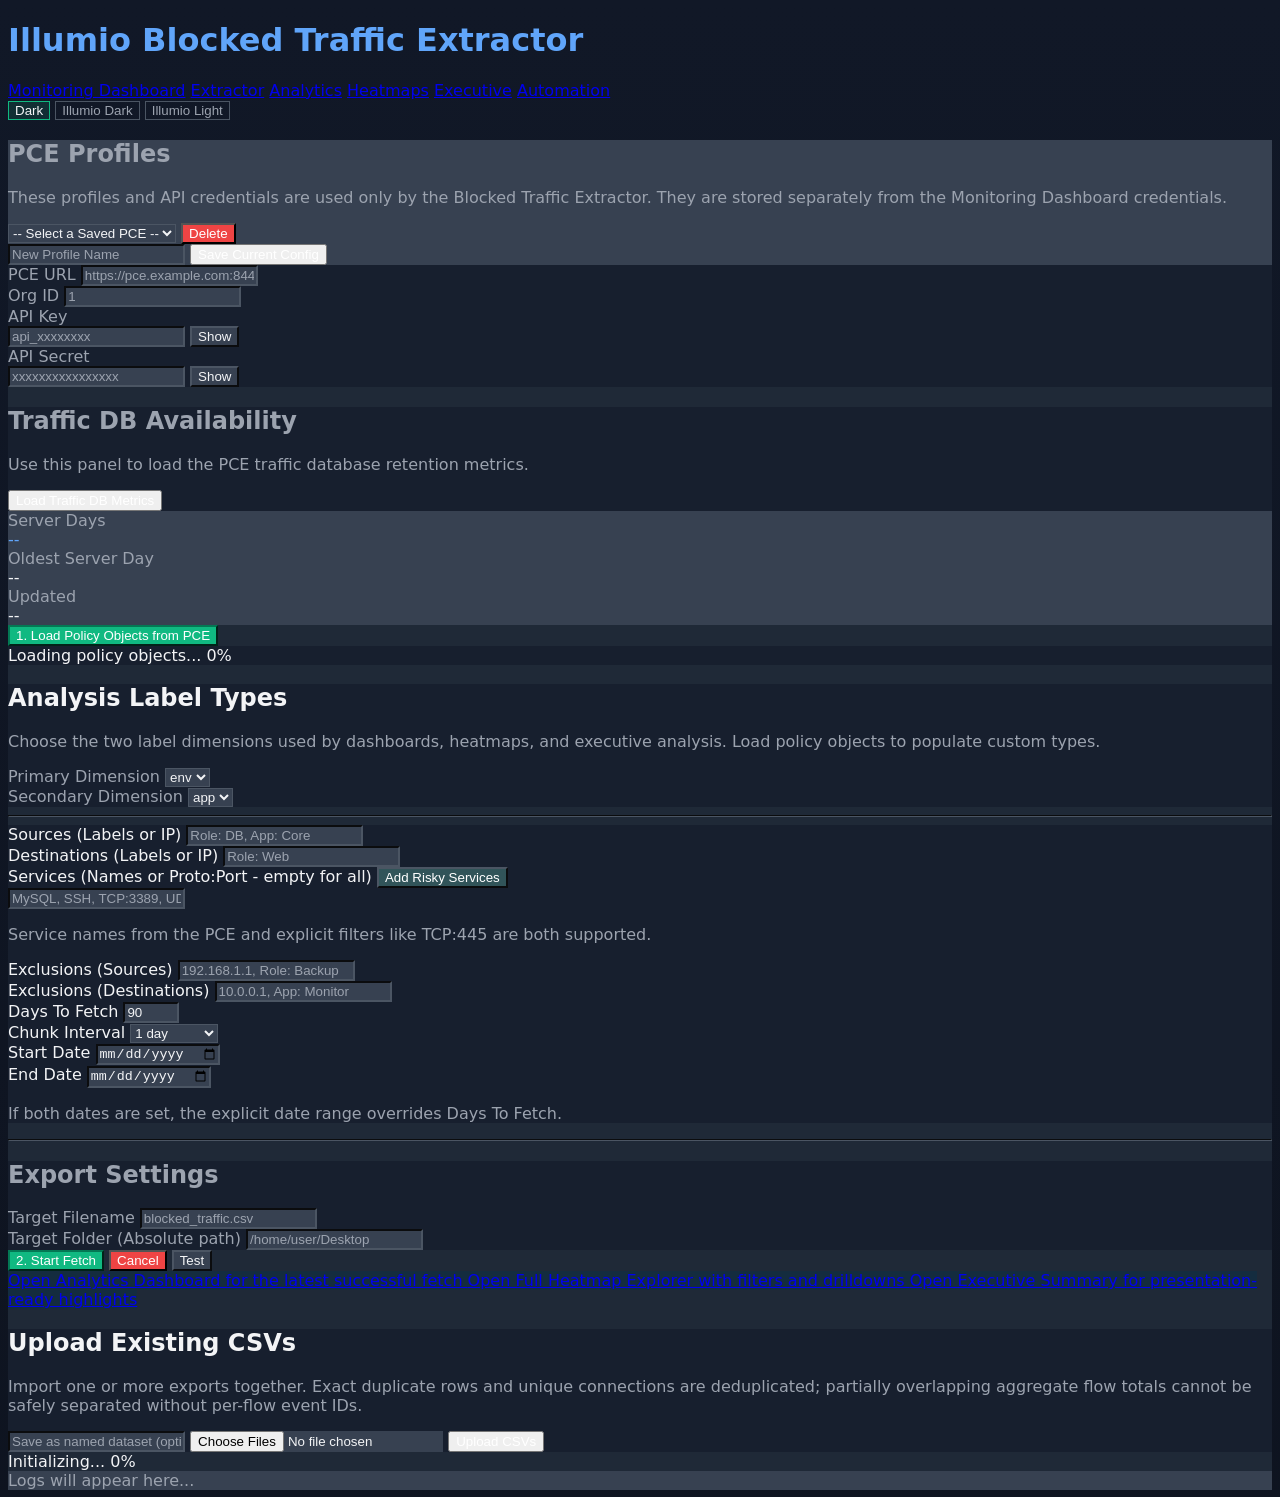
==== internal/extractor/frontend/index.html @ a5715b6e "Integrate blocked traffic extractor preview" ====
<!DOCTYPE html>
<html lang="en">
<head>
    <meta charset="UTF-8">
    <meta name="viewport" content="width=device-width, initial-scale=1.0">
    <title>Illumio Blocked Traffic Extractor</title>
    <link rel="stylesheet" href="/blocked-traffic/assets/tailwind.css">
    <style>
        :root {
            --bg: #111827;
            --shell: #1f2937;
            --panel: #374151;
            --panel-soft: rgba(17, 24, 39, 0.55);
            --field: #374151;
            --field-border: #4b5563;
            --border: #4b5563;
            --text: #f3f4f6;
            --muted: #9ca3af;
            --title: #60a5fa;
            --accent: #10b981;
            --accent-strong: #059669;
            --secondary: #4f46e5;
            --warn: #f59e0b;
            --danger: #ef4444;
            --link-bg: rgba(8, 47, 73, 0.45);
            --link-border: rgba(14, 116, 144, 0.75);
        }
        body[data-theme="illumio"] {
            --bg: #1a2c32;
            --shell: #24393f;
            --panel: #313638;
            --panel-soft: rgba(36, 57, 63, 0.78);
            --field: #313638;
            --field-border: #f97607;
            --border: #356069;
            --text: #ffffff;
            --muted: #d6d7d7;
            --title: #ff5500;
            --accent: #ff5500;
            --accent-strong: #ff5500;
            --secondary: #94cee5;
            --warn: #ffa22f;
            --danger: #88132e;
            --link-bg: rgba(45, 69, 76, 0.82);
            --link-border: #f97607;
        }
        body[data-theme="illumio-light"] {
            --bg: #f7f4ee;
            --shell: rgba(255, 255, 255, 0.98);
            --panel: rgba(255, 255, 255, 0.98);
            --panel-soft: rgba(242, 237, 226, 0.88);
            --field: #ffffff;
            --field-border: #f97607;
            --border: #d1bea0;
            --text: #313638;
            --muted: #6f7274;
            --title: #ff5500;
            --accent: #ff5500;
            --accent-strong: #ff5500;
            --secondary: #2d454c;
            --warn: #ffa22f;
            --danger: #88132e;
            --link-bg: rgba(242, 237, 226, 0.96);
            --link-border: #f97607;
        }
        body {
            font-family: Inter, ui-sans-serif, system-ui, sans-serif;
            background: linear-gradient(180deg, var(--bg), color-mix(in srgb, var(--bg) 82%, black));
            color: var(--text);
            transition: background 200ms ease, color 200ms ease;
        }
        #appShell {
            background: var(--shell);
            border-color: var(--border) !important;
            color: var(--text);
        }
        #appShell input, #appShell select {
            background: var(--field) !important;
            border-color: var(--field-border) !important;
            color: var(--text) !important;
        }
        #appShell input::placeholder {
            color: var(--muted);
        }
        #appShell hr {
            border-color: var(--border) !important;
        }
        .theme-button {
            border: 1px solid var(--border);
            background: var(--panel-soft);
            color: var(--muted);
        }
        .theme-button.active {
            background: color-mix(in srgb, var(--accent) 14%, transparent);
            color: var(--text);
            border-color: var(--accent);
        }
        .themed-panel {
            background: var(--panel);
            border-color: var(--border) !important;
        }
        .themed-soft-panel {
            background: var(--panel-soft);
            border-color: var(--border) !important;
        }
        .themed-link {
            background: var(--link-bg) !important;
            border-color: var(--link-border) !important;
        }
        .themed-title {
            color: var(--title) !important;
        }
        .themed-muted {
            color: var(--muted) !important;
        }
        .risky-button {
            border-color: var(--field-border) !important;
            background: color-mix(in srgb, var(--accent) 16%, var(--panel)) !important;
            color: #ffffff !important;
        }
        body[data-theme="illumio-light"] .risky-button {
            background: #ff5500 !important;
            color: #ffffff !important;
            border-color: #f97607 !important;
        }
        #appShell button[class*="bg-blue-"],
        #appShell button[class*="bg-red-"],
        #appShell button[class*="bg-green-"],
        #appShell button[class*="bg-indigo-"],
        #appShell button[class*="bg-amber-950"],
        #appShell button[class*="bg-emerald-600"],
        #appShell button[class*="bg-emerald-500"] {
            color: #ffffff !important;
        }
        #appShell [class*="bg-gray-700"], #appShell [class*="bg-gray-800"], #appShell [class*="bg-gray-900"], #appShell [class*="bg-black"] {
            background: var(--panel) !important;
        }
        #appShell [class*="border-gray-600"], #appShell [class*="border-gray-700"] {
            border-color: var(--border) !important;
        }
        #appShell [class*="text-gray-300"], #appShell [class*="text-gray-400"], #appShell [class*="text-gray-500"] {
            color: var(--muted) !important;
        }
        #appShell #startBtn { background: var(--accent) !important; border-color: color-mix(in srgb, var(--accent-strong) 80%, black) !important; }
        #appShell #discoverBtn { background: var(--accent) !important; border-color: color-mix(in srgb, var(--accent-strong) 80%, black) !important; }
        #appShell #testBtn, #appShell button[class*="bg-gray-600"] { background: var(--panel) !important; color: var(--text) !important; border-color: var(--border) !important; }
        #appShell #cancelBtn, #appShell button[class*="bg-red-600"] { background: var(--danger) !important; }
        body[data-theme="illumio-light"] #appShell [class*="text-blue-300"],
        body[data-theme="illumio-light"] #appShell [class*="text-green-300"],
        body[data-theme="illumio-light"] #appShell [class*="text-red-400"],
        body[data-theme="illumio-light"] #appShell [class*="text-amber-300"] {
            color: var(--secondary) !important;
        }
        body[data-theme="illumio-light"] #appShell [class*="text-gray-300"],
        body[data-theme="illumio-light"] #appShell [class*="text-gray-400"],
        body[data-theme="illumio-light"] #appShell [class*="text-gray-500"] {
            color: var(--muted) !important;
        }
        .autocomplete-items {
            position: absolute;
            border: 1px solid var(--field-border);
            border-bottom: none;
            border-top: none;
            z-index: 99;
            top: 100%;
            left: 0;
            right: 0;
            max-height: 200px;
            overflow-y: auto;
        }
        .autocomplete-items div {
            padding: 8px;
            cursor: pointer;
            background-color: var(--field);
            border-bottom: 1px solid var(--field-border);
            color: var(--text);
        }
        .autocomplete-items div:hover { background-color: color-mix(in srgb, var(--field) 78%, white); }
        .autocomplete-active { background-color: color-mix(in srgb, var(--secondary) 72%, white) !important; }
    </style>
    <link rel="stylesheet" href="/blocked-traffic/assets/app-shell.css">
</head>
<body data-theme="default" class="min-h-screen px-4 py-5 md:px-6 md:py-8 xl:px-8">
    <script src="/blocked-traffic/assets/theme-init.js"></script>
    <div class="mx-auto w-full max-w-[118rem]">
        <header class="app-header mb-8 flex flex-col gap-4 2xl:flex-row 2xl:justify-between">
            <h1 class="themed-title text-3xl font-bold text-center uppercase tracking-widest">Illumio Blocked Traffic Extractor</h1>
            <div class="app-header-actions">
                <nav class="app-nav" aria-label="Primary navigation">
                    <a href="/" class="app-nav-link">Monitoring Dashboard</a>
                    <a href="/blocked-traffic/" class="app-nav-link" aria-current="page">Extractor</a>
                    <a href="/blocked-traffic/summary" class="app-nav-link">Analytics</a>
                    <a href="/blocked-traffic/heatmaps" class="app-nav-link">Heatmaps</a>
                    <a href="/blocked-traffic/executive-summary" class="app-nav-link">Executive</a>
                    <a href="/blocked-traffic/automation" class="app-nav-link">Automation</a>
                </nav>
                <div class="theme-switcher" role="group" aria-label="Color theme">
                    <button id="defaultThemeBtn" data-theme-option="default" aria-pressed="false" type="button" class="theme-button">Dark</button>
                    <button id="illumioThemeBtn" data-theme-option="illumio" aria-pressed="false" type="button" class="theme-button">Illumio Dark</button>
                    <button id="illumioLightThemeBtn" data-theme-option="illumio-light" aria-pressed="false" type="button" class="theme-button">Illumio Light</button>
                </div>
            </div>
        </header>

        <div id="appShell" class="w-full p-6 md:p-8 rounded-xl shadow-2xl border">

        <!-- PCE Profiles -->
        <div class="mb-8 p-4 rounded-lg border themed-panel" data-auto-collapsible="pce-profiles" data-collapse-title="PCE Profiles">
            <h2 class="text-sm font-bold themed-muted uppercase tracking-wider mb-4">PCE Profiles</h2>
            <p class="themed-muted mb-4 text-sm">These profiles and API credentials are used only by the Blocked Traffic Extractor. They are stored separately from the Monitoring Dashboard credentials.</p>
            <div class="flex space-x-4 mb-4">
                <select id="profileSelect" class="flex-1 bg-gray-800 border border-gray-600 rounded p-2 outline-none">
                    <option value="">-- Select a Saved PCE --</option>
                </select>
                <button id="deleteProfileBtn" class="bg-red-600 hover:bg-red-700 px-4 py-2 rounded font-bold text-xs uppercase transition">Delete</button>
            </div>
            <div class="flex space-x-4">
                <input id="profile_name" type="text" placeholder="New Profile Name" class="flex-1 bg-gray-800 border border-gray-600 rounded p-2 outline-none text-sm">
                <button id="saveProfileBtn" class="bg-blue-600 hover:bg-blue-700 px-6 py-2 rounded font-bold text-xs uppercase transition">Save Current Config</button>
            </div>
        </div>

        <!-- PCE Config -->
        <div class="mb-6 rounded-lg border themed-soft-panel p-4" data-auto-collapsible="pce-connection" data-collapse-title="PCE Connection">
        <div class="grid grid-cols-2 gap-6">
            <div class="col-span-1">
                <label class="block text-xs font-bold text-gray-400 mb-1 italic uppercase">PCE URL</label>
                <input id="pce_url" type="text" placeholder="https://pce.example.com:8443" autocomplete="off" spellcheck="false" class="w-full bg-gray-700 border border-gray-600 rounded p-2 outline-none">
            </div>
            <div class="col-span-1">
                <label class="block text-xs font-bold text-gray-400 mb-1 italic uppercase">Org ID</label>
                <input id="org_id" type="text" placeholder="1" autocomplete="off" class="w-full bg-gray-700 border border-gray-600 rounded p-2 outline-none">
            </div>
            <div class="col-span-1">
                <label class="block text-xs font-bold text-gray-400 mb-1 italic uppercase">API Key</label>
                <div class="flex gap-2">
                    <input id="api_key" type="password" placeholder="api_xxxxxxxx" autocomplete="new-password" autocapitalize="none" spellcheck="false" data-lpignore="true" class="flex-1 bg-gray-700 border border-gray-600 rounded p-2 outline-none">
                    <button id="toggleApiKeyBtn" type="button" class="bg-gray-600 hover:bg-gray-500 border border-gray-500 rounded px-3 text-xs font-bold uppercase">Show</button>
                </div>
            </div>
            <div class="col-span-1">
                <label class="block text-xs font-bold text-gray-400 mb-1 italic uppercase">API Secret</label>
                <div class="flex gap-2">
                    <input id="api_secret" type="password" placeholder="xxxxxxxxxxxxxxxx" autocomplete="new-password" autocapitalize="none" spellcheck="false" data-lpignore="true" class="flex-1 bg-gray-700 border border-gray-600 rounded p-2 outline-none">
                    <button id="toggleApiSecretBtn" type="button" class="bg-gray-600 hover:bg-gray-500 border border-gray-500 rounded px-3 text-xs font-bold uppercase">Show</button>
                </div>
            </div>
        </div>
        </div>

        <div class="mb-6 rounded-lg border themed-soft-panel p-4" data-auto-collapsible="traffic-db" data-collapse-title="Traffic DB Availability">
            <div class="flex flex-col gap-4 xl:flex-row xl:items-start xl:justify-between">
                <div>
                    <h2 class="text-sm font-bold themed-muted uppercase tracking-wider">Traffic DB Availability</h2>
                    <p id="trafficDbStatus" class="mt-2 text-sm themed-muted">Use this panel to load the PCE traffic database retention metrics.</p>
                    <button id="trafficDbMetricsBtn" type="button" class="mt-3 rounded-lg bg-indigo-600 px-4 py-2 text-sm font-semibold uppercase tracking-wide text-white transition hover:bg-indigo-500">
                        Load Traffic DB Metrics
                    </button>
                </div>
                <div class="grid gap-3 sm:grid-cols-2 xl:min-w-[32rem]">
                    <div class="rounded-lg border themed-panel p-3">
                        <div class="text-xs font-bold uppercase themed-muted">Server Days</div>
                        <div id="trafficDbServerDays" class="mt-2 text-2xl font-bold themed-title">--</div>
                    </div>
                    <div class="rounded-lg border themed-panel p-3">
                        <div class="text-xs font-bold uppercase themed-muted">Oldest Server Day</div>
                        <div id="trafficDbOldestDay" class="mt-2 text-lg font-bold">--</div>
                    </div>
                    <div class="rounded-lg border themed-panel p-3">
                        <div class="text-xs font-bold uppercase themed-muted">Updated</div>
                        <div id="trafficDbUpdatedAt" class="mt-2 text-sm font-semibold">--</div>
                    </div>
                </div>
            </div>
        </div>

        <!-- NEW LOCATION FOR DISCOVERY BUTTON -->
        <div class="mb-8 flex flex-col gap-3 xl:flex-row xl:items-center">
            <button id="discoverBtn" class="w-full xl:flex-[0_0_24rem] bg-indigo-600 hover:bg-indigo-700 py-3 rounded font-bold text-sm uppercase transition shadow-lg border-b-4 border-indigo-900 active:border-b-0">
                1. Load Policy Objects from PCE
            </button>
            <div id="discoveryProgressWrap" class="hidden w-full rounded-lg border themed-soft-panel px-4 py-3 xl:flex-1">
                <div class="flex items-center justify-between gap-4">
                    <span id="discoveryStatusLabel" class="text-sm font-semibold text-indigo-300 italic">Loading policy objects...</span>
                    <span id="discoveryPercentLabel" class="text-sm font-bold text-indigo-400">0%</span>
                </div>
                <div class="mt-3 w-full themed-panel rounded-full h-3 overflow-hidden">
                    <div id="discoveryProgressBar" class="bg-indigo-500 h-full transition-all duration-300" style="width: 0%"></div>
                </div>
            </div>
        </div>

        <div class="mb-8 rounded-lg border themed-soft-panel p-4" data-auto-collapsible="analysis-labels" data-collapse-title="Analysis Label Types">
            <div class="mb-4">
                <h2 class="text-sm font-bold uppercase tracking-wider">Analysis Label Types</h2>
                <p class="mt-1 text-xs themed-muted">Choose the two label dimensions used by dashboards, heatmaps, and executive analysis. Load policy objects to populate custom types.</p>
            </div>
            <div class="grid gap-4 md:grid-cols-2">
                <div>
                    <label for="analysis_primary_label" class="mb-1 block text-xs font-bold uppercase themed-muted">Primary Dimension</label>
                    <select id="analysis_primary_label" class="w-full rounded border border-gray-600 bg-gray-700 p-2 outline-none">
                        <option value="env">env</option>
                        <option value="app">app</option>
                    </select>
                </div>
                <div>
                    <label for="analysis_secondary_label" class="mb-1 block text-xs font-bold uppercase themed-muted">Secondary Dimension</label>
                    <select id="analysis_secondary_label" class="w-full rounded border border-gray-600 bg-gray-700 p-2 outline-none">
                        <option value="app">app</option>
                        <option value="env">env</option>
                    </select>
                </div>
            </div>
        </div>

        <hr class="border-gray-700 my-8">

        <!-- Query Filters -->
        <div class="mb-8 rounded-lg border themed-soft-panel p-4" data-auto-collapsible="query-filters" data-collapse-title="Query Filters and Date Range">
        <div class="grid grid-cols-2 gap-6 mb-8">
            <div class="col-span-2 relative">
                <label class="block text-sm font-semibold mb-2 text-blue-300 uppercase tracking-tighter">Sources (Labels or IP)</label>
                <input id="src_labels" type="text" placeholder="Role: DB, App: Core" class="w-full bg-gray-700 border border-gray-600 rounded p-2 focus:ring-2 focus:ring-blue-500 outline-none autocomplete">
            </div>
            <div class="col-span-2 relative">
                <label class="block text-sm font-semibold mb-2 text-blue-300 uppercase tracking-tighter">Destinations (Labels or IP)</label>
                <input id="dst_labels" type="text" placeholder="Role: Web" class="w-full bg-gray-700 border border-gray-600 rounded p-2 focus:ring-2 focus:ring-blue-500 outline-none autocomplete">
            </div>
            <div class="col-span-2 relative">
                <div class="mb-2 flex items-center justify-between gap-3">
                    <label class="block text-sm font-semibold text-green-300 uppercase tracking-tighter">Services (Names or Proto:Port - empty for all)</label>
                    <button id="riskyServicesBtn" type="button" class="risky-button shrink-0 rounded border px-3 py-1 text-xs font-bold uppercase tracking-wide">
                        Add Risky Services
                    </button>
                </div>
                <input id="services" type="text" placeholder="MySQL, SSH, TCP:3389, UDP:5355" class="w-full bg-gray-700 border border-gray-600 rounded p-2 focus:ring-2 focus:ring-green-500 outline-none autocomplete-services">
                <p class="mt-2 text-xs text-gray-400">Service names from the PCE and explicit filters like <span class="font-semibold text-gray-300">TCP:445</span> are both supported.</p>
            </div>
            <div class="col-span-1 relative">
                <label class="block text-sm font-semibold mb-2 text-red-400 uppercase tracking-tighter">Exclusions (Sources)</label>
                <input id="exclude_src" type="text" placeholder="192.168.1.1, Role: Backup" class="w-full bg-gray-700 border border-gray-600 rounded p-2 focus:ring-2 focus:ring-red-500 outline-none autocomplete">
            </div>
            <div class="col-span-1 relative">
                <label class="block text-sm font-semibold mb-2 text-red-400 uppercase tracking-tighter">Exclusions (Destinations)</label>
                <input id="exclude_dst" type="text" placeholder="10.0.0.1, App: Monitor" class="w-full bg-gray-700 border border-gray-600 rounded p-2 focus:ring-2 focus:ring-red-500 outline-none autocomplete">
            </div>
            <div class="col-span-1">
                <label class="block text-sm font-semibold mb-2 text-amber-300 uppercase tracking-tighter">Days To Fetch</label>
                <input id="days" type="number" min="1" max="365" value="90" class="w-full bg-gray-700 border border-gray-600 rounded p-2 focus:ring-2 focus:ring-amber-500 outline-none">
            </div>
            <div class="col-span-1">
                <label class="block text-sm font-semibold mb-2 text-amber-300 uppercase tracking-tighter">Chunk Interval</label>
                <select id="chunk_interval" class="w-full bg-gray-700 border border-gray-600 rounded p-2 focus:ring-2 focus:ring-amber-500 outline-none">
                    <option value="24h" selected>1 day</option>
                    <option value="12h">12 hours</option>
                    <option value="6h">6 hours</option>
                    <option value="3h">3 hours</option>
                    <option value="1h">1 hour</option>
                    <option value="30m">30 minutes</option>
                    <option value="10m">10 minutes</option>
                    <option value="5m">5 minutes</option>
                </select>
            </div>
            <div class="col-span-1">
                <label class="block text-sm font-semibold mb-2 text-amber-300 uppercase tracking-tighter">Start Date</label>
                <input id="start_date" type="date" class="w-full bg-gray-700 border border-gray-600 rounded p-2 focus:ring-2 focus:ring-amber-500 outline-none">
            </div>
            <div class="col-span-1">
                <label class="block text-sm font-semibold mb-2 text-amber-300 uppercase tracking-tighter">End Date</label>
                <input id="end_date" type="date" class="w-full bg-gray-700 border border-gray-600 rounded p-2 focus:ring-2 focus:ring-amber-500 outline-none">
                <p class="mt-2 text-xs text-gray-400">If both dates are set, the explicit date range overrides <span class="font-semibold text-gray-300">Days To Fetch</span>.</p>
            </div>
        </div>
        </div>

        <hr class="border-gray-700 my-8">

        <!-- File Settings -->
        <div class="themed-soft-panel p-4 rounded-lg mb-8 border" data-auto-collapsible="export-settings" data-collapse-title="Export Settings">
            <h2 class="text-sm font-bold themed-muted uppercase tracking-wider mb-4 italic text-center">Export Settings</h2>
            <div class="grid grid-cols-2 gap-4">
                <div>
                    <label class="block text-xs themed-muted mb-1 italic">Target Filename</label>
                    <input id="file_name" type="text" placeholder="blocked_traffic.csv" class="w-full bg-gray-800 border border-gray-700 rounded p-2 outline-none text-sm">
                </div>
                <div>
                    <label class="block text-xs themed-muted mb-1 italic">Target Folder (Absolute path)</label>
                    <input id="save_path" type="text" placeholder="/home/user/Desktop" class="w-full bg-gray-800 border border-gray-700 rounded p-2 outline-none text-sm">
                </div>
            </div>
        </div>

        <div class="flex space-x-4 mb-8">
            <button id="startBtn" class="flex-1 bg-green-600 hover:bg-green-700 font-bold py-3 px-6 rounded-lg transition duration-200 uppercase tracking-widest shadow-lg border-b-4 border-green-900 active:border-b-0">2. Start Fetch</button>
            <button id="cancelBtn" class="hidden bg-red-600 hover:bg-red-700 font-bold py-3 px-6 rounded-lg transition duration-200 uppercase tracking-widest text-white shadow-xl">Cancel</button>
            <button id="testBtn" class="bg-gray-600 hover:bg-gray-700 font-bold py-3 px-6 rounded-lg transition duration-200 uppercase tracking-widest px-8">Test</button>
        </div>

        <div class="mb-8 hidden grid gap-3 md:grid-cols-3" id="summaryLinkWrap">
            <a href="/blocked-traffic/summary" id="summaryLink" class="themed-link block rounded-lg border px-5 py-4 text-sm font-semibold">
                Open Analytics Dashboard for the latest successful fetch
            </a>
            <a href="/blocked-traffic/heatmaps" id="heatmapLink" class="themed-link block rounded-lg border px-5 py-4 text-sm font-semibold">
                Open Full Heatmap Explorer with filters and drilldowns
            </a>
            <a href="/blocked-traffic/executive-summary" id="executiveSummaryLink" class="themed-link block rounded-lg border px-5 py-4 text-sm font-semibold">
                Open Executive Summary for presentation-ready highlights
            </a>
        </div>

        <div class="mb-8 rounded-lg border themed-soft-panel p-4" data-auto-collapsible="csv-import" data-collapse-title="Upload Existing CSVs">
            <div class="flex flex-col gap-3 md:flex-row md:items-center md:justify-between">
                <div>
                    <h2 class="text-sm font-bold uppercase tracking-wider">Upload Existing CSVs</h2>
                    <p class="mt-1 text-xs themed-muted">Import one or more exports together. Exact duplicate rows and unique connections are deduplicated; partially overlapping aggregate flow totals cannot be safely separated without per-flow event IDs.</p>
                </div>
                <div class="flex flex-col gap-3 md:flex-row md:items-center">
                    <input id="mainCsvDatasetName" type="text" maxlength="120" placeholder="Save as named dataset (optional)" class="rounded-lg border px-3 py-2 text-sm">
                    <input id="mainCsvFile" type="file" accept=".csv,text/csv" multiple class="text-sm themed-muted file:mr-4 file:rounded-lg file:border-0 file:px-4 file:py-2 file:text-sm file:font-semibold">
                    <button id="uploadCSVBtn" type="button" class="rounded-lg bg-emerald-600 px-4 py-2 text-sm font-semibold hover:bg-emerald-500">
                        Upload CSVs
                    </button>
                </div>
            </div>
        </div>

        <!-- Progress -->
        <div id="progressArea" class="hidden">
            <div class="flex justify-between items-center mb-2">
                <span id="statusLabel" class="text-sm font-semibold text-blue-300 italic">Initializing...</span>
                <span id="percentLabel" class="text-sm font-bold text-blue-400">0%</span>
            </div>
            <div class="w-full themed-panel rounded-full h-4 mb-8 overflow-hidden">
                <div id="progressBar" class="bg-blue-500 h-full transition-all duration-300" style="width: 0%"></div>
            </div>
        </div>

        <div class="rounded-lg p-4 h-64 overflow-y-auto text-xs font-mono border themed-panel" id="logBox" data-auto-collapsible="activity-log" data-collapse-title="Extraction Activity Log">
            <div class="themed-muted italic">Logs will appear here...</div>
        </div>
        </div>
    </div>

    <script src="/blocked-traffic/assets/app-version.js"></script>
    <script src="/blocked-traffic/assets/collapsible.js"></script>
    <script>
        let profiles = {};
        let pollingInterval = null;
        let discoveryLogInterval = null;
        const riskyServiceEntries = [
            'TCP:80',
            'UDP:5355',
            'TCP:2049',
            'UDP:2049',
            'TCP:3389',
            'UDP:3389',
            'TCP:135',
            'TCP:445',
            'UDP:445',
            'TCP:22',
            'UDP:22',
            'TCP:5985',
            'TCP:5986',
            'TCP:20',
            'TCP:21',
            'TCP:4444',
            'UDP:4444',
            'UDP:5353',
            'UDP:137',
            'UDP:138',
            'TCP:137',
            'TCP:139',
            'TCP:110',
            'TCP:1723',
            'UDP:1723',
            'UDP:1900',
            'TCP:111',
            'UDP:111',
            'TCP:5938',
            'UDP:5938',
            'TCP:23',
            'UDP:23',
            'TCP:5900',
            'UDP:5900',
            'TCP:3702',
            'UDP:3702'
        ];
        let pceLabels = [];
		let pceLabelTypes = [];
        let pceServices = [];
        let pceIPLists = [];
        let pceLabelGroups = [];
        let pceUserGroups = [];
        let pceVServices = [];
        let pceVServers = [];

        function clearDiscoveryData() {
            pceLabels = [];
			pceLabelTypes = [];
            pceServices = [];
            pceIPLists = [];
            pceLabelGroups = [];
            pceUserGroups = [];
            pceVServices = [];
            pceVServers = [];
            setupAutocomplete();
			populateAnalysisLabelTypes();
        }

        function applyTheme(theme) {
            document.body.dataset.theme = theme;
            localStorage.setItem('ittTheme', theme);
            document.getElementById('defaultThemeBtn').classList.toggle('active', theme === 'default');
            document.getElementById('illumioThemeBtn').classList.toggle('active', theme === 'illumio');
            document.getElementById('illumioLightThemeBtn').classList.toggle('active', theme === 'illumio-light');
			document.querySelectorAll('[data-theme-option]').forEach((button) => {
				button.setAttribute('aria-pressed', String(button.dataset.themeOption === theme));
			});
        }

        function loadSavedTheme() {
            applyTheme(localStorage.getItem('ittTheme') || 'default');
        }

        window.onload = () => {
            loadSavedTheme();
            document.getElementById('defaultThemeBtn').addEventListener('click', () => applyTheme('default'));
            document.getElementById('illumioThemeBtn').addEventListener('click', () => applyTheme('illumio'));
            document.getElementById('illumioLightThemeBtn').addEventListener('click', () => applyTheme('illumio-light'));
            document.getElementById('profileSelect').addEventListener('change', loadSelectedProfile);
            document.getElementById('deleteProfileBtn').addEventListener('click', deleteProfile);
            document.getElementById('saveProfileBtn').addEventListener('click', saveProfile);
            document.getElementById('toggleApiKeyBtn').addEventListener('click', (event) => toggleSecretField('api_key', event.currentTarget));
            document.getElementById('toggleApiSecretBtn').addEventListener('click', (event) => toggleSecretField('api_secret', event.currentTarget));
            document.getElementById('trafficDbMetricsBtn').addEventListener('click', loadTrafficDbMetrics);
            document.getElementById('discoverBtn').addEventListener('click', loadDiscovery);
            document.getElementById('riskyServicesBtn').addEventListener('click', appendRiskyServices);
            document.getElementById('startBtn').addEventListener('click', startFetch);
            document.getElementById('cancelBtn').addEventListener('click', cancelFetch);
            document.getElementById('testBtn').addEventListener('click', testConnection);
            document.getElementById('uploadCSVBtn').addEventListener('click', uploadCSVAndOpenSummary);
            fetchProfiles();
        };

        async function fetchProfiles() {
            const res = await fetch('/blocked-traffic/api/profiles/get');
            profiles = await res.json();
            const select = document.getElementById('profileSelect');
            select.innerHTML = '<option value="">-- Select a Saved PCE --</option>';
            Object.keys(profiles).forEach(name => {
                const opt = document.createElement('option');
                opt.value = name; opt.innerText = name;
                select.appendChild(opt);
            });
        }

        async function loadDiscovery() {
            const btn = document.getElementById('discoverBtn');
            btn.innerText = "Loading Policy Objects...";
            btn.disabled = true;
            document.getElementById('discoveryProgressWrap').classList.remove('hidden');
            updateDiscoveryProgress({ discoveryDone: 0, discoveryTotal: 7, discoveryActive: true });
            log('Fetching all Policy Objects from PCE...');
            startDiscoveryLogPolling();
            try {
                const res = await fetch('/blocked-traffic/api/discovery', { method: 'POST', headers: {'Content-Type': 'application/json'}, body: JSON.stringify(getConfig()) });
                const data = await res.json();
                await flushBackendLogs();
                if (data.success) {
                    pceLabels = data.labels || [];
					pceLabelTypes = data.labelTypes || [];
                    pceServices = data.services || [];
                    pceIPLists = data.ipLists || [];
                    pceLabelGroups = data.labelGroups || [];
                    pceUserGroups = data.userGroups || [];
                    pceVServices = data.virtualServices || [];
                    pceVServers = data.virtualServers || [];
                    log(`Discovery complete! Loaded ${pceLabels.length} Labels, ${pceLabelGroups.length} Label Groups, ${pceIPLists.length} IP Lists, ${pceUserGroups.length} User Groups, ${pceVServices.length} Virtual Services, and ${pceVServers.length} Virtual Servers.`);
                    setupAutocomplete();
					populateAnalysisLabelTypes();
                    updateDiscoveryProgress({ discoveryDone: 7, discoveryTotal: 7, discoveryActive: false });
                } else {
                    clearDiscoveryData();
                    updateDiscoveryProgress({ discoveryDone: 0, discoveryTotal: 7, discoveryActive: false, discoveryError: data.error });
                    log(`Discovery failed: ${data.error}`);
                }
            } catch (e) {
                await flushBackendLogs();
                clearDiscoveryData();
                updateDiscoveryProgress({ discoveryDone: 0, discoveryTotal: 7, discoveryActive: false, discoveryError: e.message });
                log(`Error: ${e.message}`);
            }
            stopDiscoveryLogPolling();
            btn.innerText = "1. Load Policy Objects from PCE";
            btn.disabled = false;
        }

        async function flushBackendLogs() {
            try {
                const res = await fetch('/blocked-traffic/api/status');
                const data = await res.json();
                if (data.newLogs) data.newLogs.forEach(msg => log(msg));
                updateDiscoveryProgress(data);
            } catch (_) {
                // Best-effort log flush only.
            }
        }

        function updateDiscoveryProgress(data) {
            const wrap = document.getElementById('discoveryProgressWrap');
            const total = data.discoveryTotal || 0;
            const done = data.discoveryDone || 0;
            const active = Boolean(data.discoveryActive);
            const error = data.discoveryError || '';

            if (!active && total === 0 && !error) {
                wrap.classList.add('hidden');
                return;
            }

            wrap.classList.remove('hidden');
            const percent = total > 0 ? Math.round((done / total) * 100) : 0;
            document.getElementById('discoveryProgressBar').style.width = `${percent}%`;
            document.getElementById('discoveryPercentLabel').innerText = `${percent}%`;

            if (error) {
                document.getElementById('discoveryStatusLabel').innerText = `Discovery failed: ${error}`;
                return;
            }
            if (active) {
                document.getElementById('discoveryStatusLabel').innerText = `Loaded ${done}/${total} policy object collections`;
                return;
            }
            if (total > 0 && done >= total) {
                document.getElementById('discoveryStatusLabel').innerText = 'Policy object discovery complete';
                return;
            }
            document.getElementById('discoveryStatusLabel').innerText = `Loaded ${done}/${total} policy object collections`;
        }

        function startDiscoveryLogPolling() {
            stopDiscoveryLogPolling();
            discoveryLogInterval = setInterval(() => {
                flushBackendLogs();
            }, 1000);
        }

        function stopDiscoveryLogPolling() {
            if (!discoveryLogInterval) return;
            clearInterval(discoveryLogInterval);
            discoveryLogInterval = null;
        }

        function setupAutocomplete() {
            const combined = [
                ...pceLabels,
                ...pceIPLists,
                ...pceLabelGroups,
                ...pceUserGroups,
                ...pceVServices,
                ...pceVServers
            ];
            ['src_labels', 'dst_labels', 'exclude_src', 'exclude_dst'].forEach(id => {
                autocomplete(document.getElementById(id), combined);
            });
            autocomplete(document.getElementById('services'), pceServices);
        }

		function populateAnalysisLabelTypes(preferredPrimary, preferredSecondary) {
			const primarySelect = document.getElementById('analysis_primary_label');
			const secondarySelect = document.getElementById('analysis_secondary_label');
			const requestedPrimary = preferredPrimary || primarySelect.value || 'env';
			const requestedSecondary = preferredSecondary || secondarySelect.value || 'app';
			const discoveredMatch = (value) => pceLabelTypes.find((key) => key.toLowerCase() === value.toLowerCase()) || value;
			const currentPrimary = discoveredMatch(requestedPrimary);
			const currentSecondary = discoveredMatch(requestedSecondary);
			const seenKeys = new Set();
			const keys = [currentPrimary, currentSecondary, ...pceLabelTypes, 'env', 'app'].filter((key) => {
				if (!key || seenKeys.has(key.toLowerCase())) return false;
				seenKeys.add(key.toLowerCase());
				return true;
			});

			[primarySelect, secondarySelect].forEach((select) => {
				select.replaceChildren();
				keys.forEach((key) => {
					const option = document.createElement('option');
					option.value = key;
					option.textContent = key;
					select.appendChild(option);
				});
			});
			primarySelect.value = currentPrimary;
			secondarySelect.value = currentSecondary;
		}

        function autocomplete(inp, arr) {
            let currentFocus;
            inp.addEventListener("input", function(e) {
                let a, b, i, val = this.value;
                closeAllLists();
                if (!val) return false;
                const parts = val.split(",");
                const currentVal = parts[parts.length - 1].trim();
                if (currentVal.length < 1) return false;
                currentFocus = -1;
                a = document.createElement("DIV");
                a.setAttribute("id", this.id + "autocomplete-list");
                a.setAttribute("class", "autocomplete-items shadow-2xl rounded-b-lg");
                this.parentNode.appendChild(a);
                for (i = 0; i < arr.length; i++) {
                    if (arr[i].toUpperCase().includes(currentVal.toUpperCase())) {
                        b = document.createElement("DIV");
                        const matchIndex = arr[i].toUpperCase().indexOf(currentVal.toUpperCase());
                        b.appendChild(document.createTextNode(arr[i].slice(0, matchIndex)));
                        const strong = document.createElement('strong');
                        strong.textContent = arr[i].slice(matchIndex, matchIndex + currentVal.length);
                        b.appendChild(strong);
                        b.appendChild(document.createTextNode(arr[i].slice(matchIndex + currentVal.length)));
                        const hidden = document.createElement('input');
                        hidden.type = 'hidden';
                        hidden.value = arr[i];
                        b.appendChild(hidden);
                        b.addEventListener("click", function(e) {
                            parts[parts.length - 1] = " " + this.getElementsByTagName("input")[0].value;
                            inp.value = parts.join(",").trim() + ", ";
                            closeAllLists();
                            inp.focus();
                        });
                        a.appendChild(b);
                    }
                }
            });
            inp.addEventListener("keydown", function(e) {
                let x = document.getElementById(this.id + "autocomplete-list");
                if (x) x = x.getElementsByTagName("div");
                if (e.keyCode == 40) { currentFocus++; addActive(x); }
                else if (e.keyCode == 38) { currentFocus--; addActive(x); }
                else if (e.keyCode == 13) { e.preventDefault(); if (currentFocus > -1) { if (x) x[currentFocus].click(); } }
            });
            function addActive(x) {
                if (!x) return false; removeActive(x);
                if (currentFocus >= x.length) currentFocus = 0;
                if (currentFocus < 0) currentFocus = (x.length - 1);
                x[currentFocus].classList.add("autocomplete-active");
            }
            function removeActive(x) { for (let i = 0; i < x.length; i++) x[i].classList.remove("autocomplete-active"); }
            function closeAllLists(elmnt) {
                const x = document.getElementsByClassName("autocomplete-items");
                for (let i = 0; i < x.length; i++) { if (elmnt != x[i] && elmnt != inp) x[i].parentNode.removeChild(x[i]); }
            }
            document.addEventListener("click", function (e) { closeAllLists(e.target); });
        }

        function loadSelectedProfile() {
            const name = document.getElementById('profileSelect').value;
            if (!name) return;
            const p = profiles[name];
            resetTrafficDbMetrics();
            document.getElementById('profile_name').value = p.name || '';
            document.getElementById('pce_url').value = p.pce_url || '';
            document.getElementById('org_id').value = p.org_id || '';
            document.getElementById('api_key').value = '';
            document.getElementById('api_secret').value = '';
            document.getElementById('api_key').placeholder = 'Stored securely in selected profile';
            document.getElementById('api_secret').placeholder = 'Stored securely in selected profile';
            document.getElementById('src_labels').value = p.src_labels || '';
            document.getElementById('dst_labels').value = p.dst_labels || '';
            document.getElementById('exclude_src').value = p.exclude_src || '';
            document.getElementById('exclude_dst').value = p.exclude_dst || '';
            document.getElementById('services').value = p.services || '';
            document.getElementById('save_path').value = p.save_path || '';
            document.getElementById('file_name').value = p.file_name || '';
            document.getElementById('days').value = p.days || 90;
            document.getElementById('chunk_interval').value = p.chunk_interval || '24h';
            document.getElementById('start_date').value = p.start_date || '';
            document.getElementById('end_date').value = p.end_date || '';
			populateAnalysisLabelTypes(p.analysis_primary_label || 'env', p.analysis_secondary_label || 'app');
        }

        async function saveProfile() {
            const name = document.getElementById('profile_name').value;
            if (!name) return alert("Please enter a profile name");
            const config = getConfig(); config.name = name;
            delete config.profile_name;
            const res = await fetch('/blocked-traffic/api/profiles/save', { method: 'POST', headers: {'Content-Type': 'application/json'}, body: JSON.stringify(config) });
            const data = await res.json();
            if (!res.ok || !data.success) {
                log(`Profile save failed: ${data.error || res.statusText}`);
                return;
            }
            await fetchProfiles();
            document.getElementById('profileSelect').value = name;
            log(`Profile '${name}' saved.`);
        }

        async function deleteProfile() {
            const name = document.getElementById('profileSelect').value;
            if (!name) return;
            if (!confirm(`Delete profile '${name}'?`)) return;
            const res = await fetch('/blocked-traffic/api/profiles/delete', { method: 'POST', headers: {'Content-Type': 'application/json'}, body: JSON.stringify({name}) });
            const data = await res.json();
            if (!res.ok || !data.success) {
                log(`Profile delete failed: ${data.error || res.statusText}`);
                return;
            }
            await fetchProfiles(); log(`Profile '${name}' deleted.`);
        }

        function log(msg) {
            const div = document.createElement('div');
            div.className = 'mb-1';
            const timestamp = document.createElement('span');
            timestamp.className = 'text-gray-500';
            timestamp.textContent = `[${new Date().toLocaleTimeString()}] `;
            div.appendChild(timestamp);
            div.appendChild(document.createTextNode(String(msg)));
            const box = document.getElementById('logBox');
            box.appendChild(div);
            box.scrollTop = box.scrollHeight;
        }

        function toggleSecretField(fieldId, button) {
            const input = document.getElementById(fieldId);
            const nextType = input.type === 'password' ? 'text' : 'password';
            input.type = nextType;
            button.innerText = nextType === 'password' ? 'Show' : 'Hide';
        }

        function resetTrafficDbMetrics() {
            document.getElementById('trafficDbStatus').innerText = 'Use this panel to load the PCE traffic database retention metrics.';
            document.getElementById('trafficDbServerDays').innerText = '--';
            document.getElementById('trafficDbOldestDay').innerText = '--';
            document.getElementById('trafficDbUpdatedAt').innerText = '--';
        }

        function renderTrafficDbMetrics(metrics, errorMessage) {
            if (!metrics || !metrics.server) {
                document.getElementById('trafficDbStatus').innerText = errorMessage || 'Traffic database metrics were not returned by the PCE.';
                document.getElementById('trafficDbServerDays').innerText = '--';
                document.getElementById('trafficDbOldestDay').innerText = '--';
                document.getElementById('trafficDbUpdatedAt').innerText = '--';
                return;
            }

            document.getElementById('trafficDbStatus').innerText = 'Server traffic flow retention currently reported by the connected PCE.';
            document.getElementById('trafficDbServerDays').innerText = `${metrics.server.num_flows_days ?? '--'}`;
            document.getElementById('trafficDbOldestDay').innerText = metrics.server.flows_oldest_day || '--';
            document.getElementById('trafficDbUpdatedAt').innerText = metrics.updated_at || '--';
        }

        async function loadTrafficDbMetrics() {
            log('Loading traffic DB metrics...');
            try {
                const res = await fetch('/blocked-traffic/api/traffic-db-metrics', { method: 'POST', headers: {'Content-Type': 'application/json'}, body: JSON.stringify(getConfig()) });
                const data = await res.json();
                if (!data.success) {
                    renderTrafficDbMetrics(null, data.error || 'Unknown error');
                    log(`Traffic DB metrics error: ${data.error || 'Unknown error'}`);
                    return;
                }
                renderTrafficDbMetrics(data.metrics, '');
                if (data.metrics && data.metrics.server) {
                    log(`Traffic DB: ${data.metrics.server.num_flows_days} server flow days available, oldest day ${data.metrics.server.flows_oldest_day || 'unknown'}.`);
                }
            } catch (e) {
                renderTrafficDbMetrics(null, e.message);
                log(`Traffic DB metrics fatal: ${e.message}`);
            }
        }

        function appendRiskyServices() {
            const servicesInput = document.getElementById('services');
            const existingEntries = servicesInput.value
                .split(',')
                .map((entry) => entry.trim())
                .filter(Boolean);
            const seen = new Set(existingEntries.map((entry) => entry.toLowerCase()));
            let added = 0;

            riskyServiceEntries.forEach((entry) => {
                const key = entry.toLowerCase();
                if (seen.has(key)) return;
                seen.add(key);
                existingEntries.push(entry);
                added += 1;
            });

            servicesInput.value = existingEntries.join(', ');
            log(`Added ${added} risky service filters.`);
            servicesInput.focus();
        }

        async function uploadCSVAndOpenSummary() {
            const fileInput = document.getElementById('mainCsvFile');
            const files = Array.from(fileInput.files || []);
            if (files.length === 0) {
                alert('Please choose one or more CSV files first.');
                return;
            }

            const formData = new FormData();
			files.forEach(file => formData.append('files', file));
			formData.append('primary_label_key', document.getElementById('analysis_primary_label').value || 'env');
			formData.append('secondary_label_key', document.getElementById('analysis_secondary_label').value || 'app');
			formData.append('dataset_name', document.getElementById('mainCsvDatasetName').value || '');

			const selectionLabel = files.length === 1 ? `'${files[0].name}'` : `${files.length} CSV files`;
            log(`Importing ${selectionLabel} for analytics review...`);

            try {
                const res = await fetch('/blocked-traffic/api/results/import-csv', {
                    method: 'POST',
                    body: formData
                });
                const data = await res.json();
                if (!data.success) {
                    log(`CSV import failed: ${data.error || 'Unknown error'}`);
                    return;
                }
                window.location.href = '/blocked-traffic/summary';
            } catch (e) {
                log(`CSV import failed: ${e.message}`);
            }
        }

        async function testConnection() {
            log('Testing connection...');
            try {
                const res = await fetch('/blocked-traffic/api/test', { method: 'POST', headers: {'Content-Type': 'application/json'}, body: JSON.stringify(getConfig()) });
                const data = await res.json();
                if (data.success) {
                    log('Success! Connection authenticated.');
                } else {
                    log(`Error: ${data.error}`);
                }
            } catch (e) {
                log(`Fatal: ${e.message}`);
            }
        }

        async function cancelFetch() {
            log('Sending cancel signal...');
            await fetch('/blocked-traffic/api/cancel', { method: 'POST', headers: {'Content-Type': 'application/json'} });
        }

        async function startFetch() {
            document.getElementById('startBtn').classList.add('hidden');
            document.getElementById('cancelBtn').classList.remove('hidden');
            document.getElementById('progressArea').classList.remove('hidden');
            document.getElementById('summaryLinkWrap').classList.add('hidden');
            const dateRange = getRequestedDateRange();
            if (dateRange.error) {
                log(`Start failed: ${dateRange.error}`);
                resetButtons();
                return;
            }
            const chunkInterval = document.getElementById('chunk_interval').value || '24h';
            if (dateRange.start && dateRange.end) {
                log(`Starting extraction for ${dateRange.start} through ${dateRange.end} (${dateRange.days} days) using ${chunkInterval} chunks.`);
            } else {
                log(`Starting ${dateRange.days}-day extraction using ${chunkInterval} chunks.`);
            }
            try {
                const res = await fetch('/blocked-traffic/api/start', { method: 'POST', headers: {'Content-Type': 'application/json'}, body: JSON.stringify(getConfig()) });
                const data = await res.json();
                if (!data.success) {
                    log(`Start failed: ${data.error || 'Unknown error'}`);
                    resetButtons();
                    return;
                }
                pollStatus();
            } catch (e) { log(`Fatal: ${e.message}`); resetButtons(); }
        }

        function pollStatus() {
            if (pollingInterval) clearInterval(pollingInterval);
            pollingInterval = setInterval(async () => {
                const res = await fetch('/blocked-traffic/api/status');
                const data = await res.json();
                const requestedChunks = data.requestedChunks || 1;
                const completedChunks = data.completedChunks || 0;
                const requestedDays = data.requestedDays || 90;
                const chunkInterval = data.chunkInterval || '1 day';
                const percent = Math.round((completedChunks / requestedChunks) * 100);
                document.getElementById('progressBar').style.width = `${percent}%`;
                document.getElementById('percentLabel').innerText = `${percent}%`;
                document.getElementById('statusLabel').innerText = `Processed ${completedChunks}/${requestedChunks} ${chunkInterval} chunks across ${requestedDays} days (${data.totalConnections} unique connections)`;
                if (data.newLogs) data.newLogs.forEach(msg => log(msg));
                if (data.done || data.cancelled) {
                    clearInterval(pollingInterval); resetButtons();
                    if (data.done && data.fileName) {
                        log(`COMPLETED: ${data.fileName}`);
                        document.getElementById('summaryLinkWrap').classList.remove('hidden');
                    }
                    if (data.done && !data.fileName && !data.cancelled) log('RUN FINISHED WITHOUT OUTPUT. Check logs for errors.');
                    if (data.cancelled) log('CANCELLED BY USER');
                }
            }, 1000);
        }

        function resetButtons() {
            document.getElementById('startBtn').classList.remove('hidden');
            document.getElementById('cancelBtn').classList.add('hidden');
        }

        function getRequestedDays() {
            const raw = parseInt(document.getElementById('days').value, 10);
            if (Number.isNaN(raw) || raw < 1) return 90;
            return Math.min(raw, 365);
        }

        function getRequestedDateRange() {
            const start = document.getElementById('start_date').value;
            const end = document.getElementById('end_date').value;
            if ((start && !end) || (!start && end)) {
                return { error: 'Both Start Date and End Date are required when using an explicit date range.' };
            }
            if (start && end) {
                const startDate = new Date(`${start}T00:00:00Z`);
                const endDate = new Date(`${end}T00:00:00Z`);
                if (Number.isNaN(startDate.getTime()) || Number.isNaN(endDate.getTime())) {
                    return { error: 'Start Date and End Date must be valid dates.' };
                }
                if (endDate < startDate) {
                    return { error: 'End Date must be on or after Start Date.' };
                }
                const days = Math.floor((endDate - startDate) / 86400000) + 1;
                return { start, end, days };
            }
            return { start: '', end: '', days: getRequestedDays() };
        }

        function getConfig() {
            const dateRange = getRequestedDateRange();
            return {
                profile_name: document.getElementById('profileSelect').value,
                pce_url: document.getElementById('pce_url').value,
                org_id: document.getElementById('org_id').value,
                api_key: document.getElementById('api_key').value,
                api_secret: document.getElementById('api_secret').value,
                src_labels: document.getElementById('src_labels').value,
                dst_labels: document.getElementById('dst_labels').value,
                exclude_src: document.getElementById('exclude_src').value,
                exclude_dst: document.getElementById('exclude_dst').value,
                services: document.getElementById('services').value,
                save_path: document.getElementById('save_path').value,
                file_name: document.getElementById('file_name').value,
                days: dateRange.days,
                chunk_interval: document.getElementById('chunk_interval').value || '24h',
                start_date: dateRange.start,
				end_date: dateRange.end,
				analysis_primary_label: document.getElementById('analysis_primary_label').value || 'env',
				analysis_secondary_label: document.getElementById('analysis_secondary_label').value || 'app'
            };
        }
    </script>
</body>
</html>
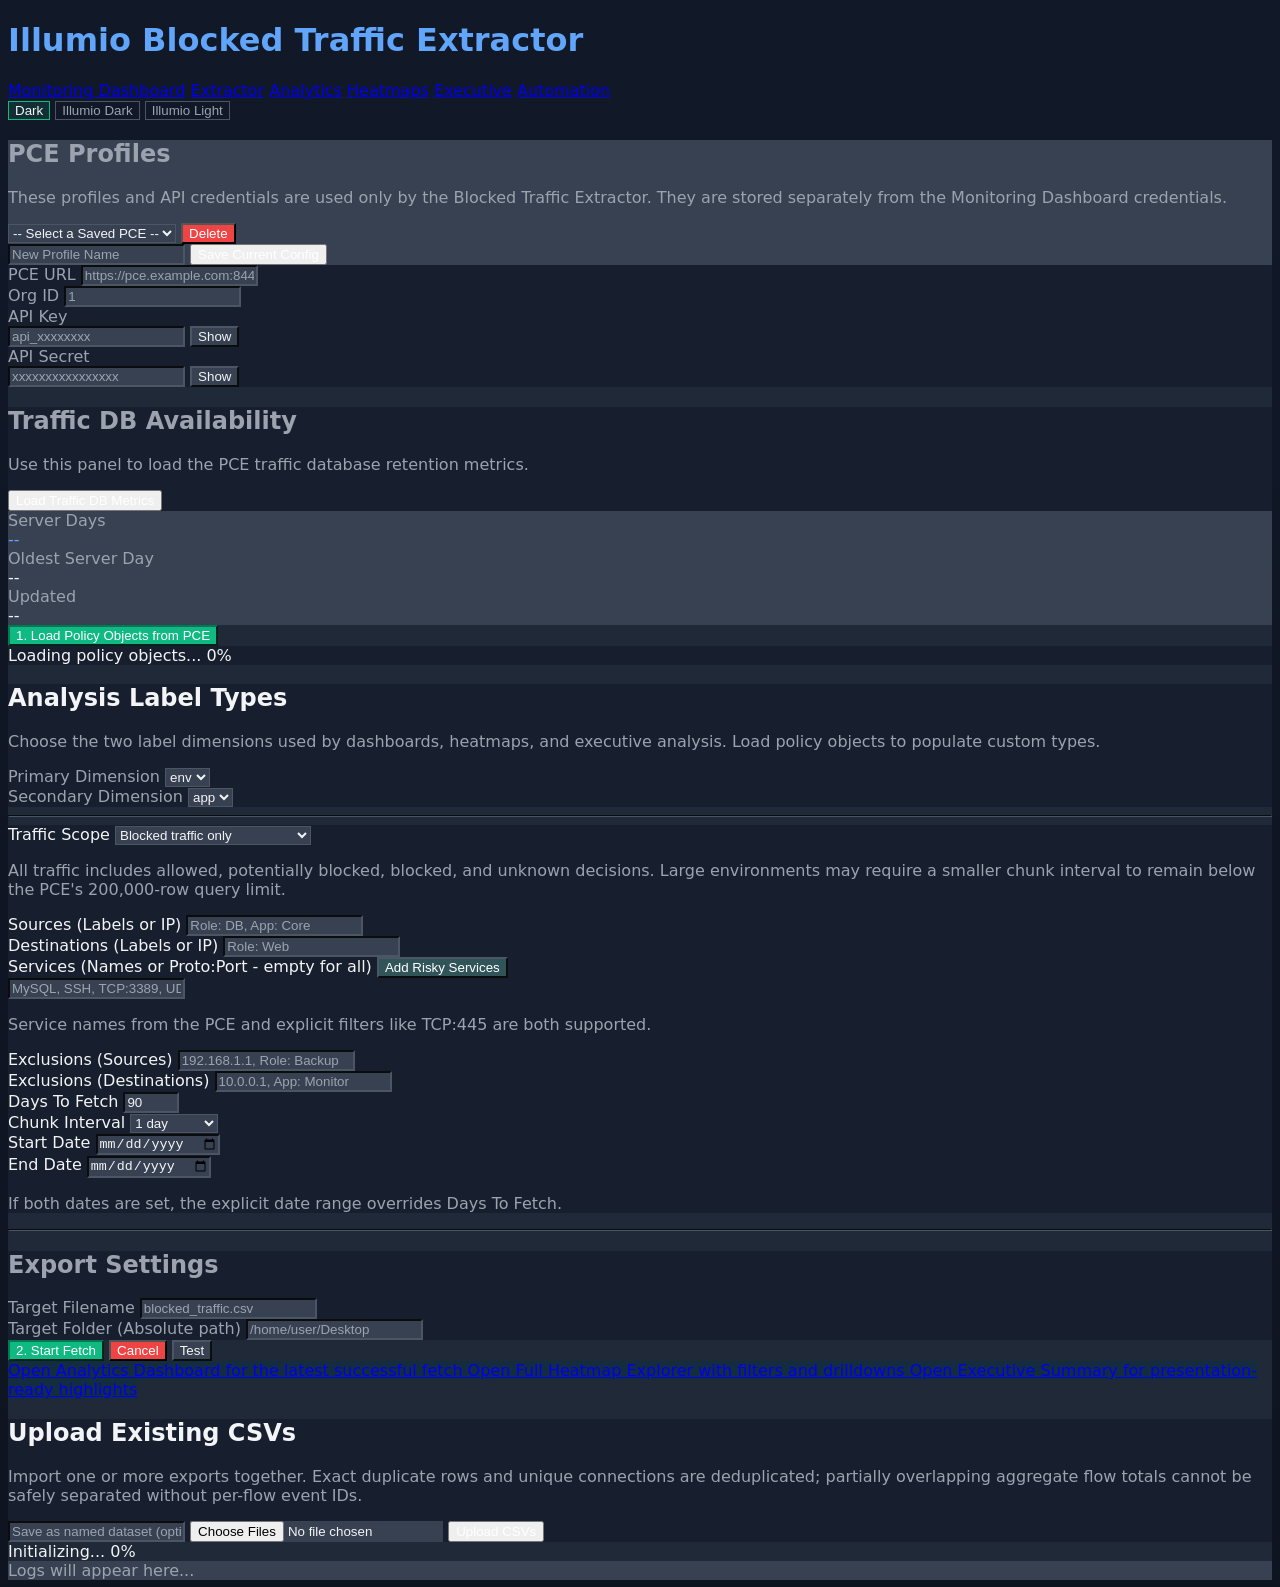
==== commit 578921df: "Add all-traffic extraction scope" ====
--- a/internal/extractor/frontend/index.html
+++ b/internal/extractor/frontend/index.html
@@ -179,6 +179,8 @@
         .autocomplete-active { background-color: color-mix(in srgb, var(--secondary) 72%, white) !important; }
     </style>
     <link rel="stylesheet" href="/blocked-traffic/assets/app-shell.css">
+    <link rel="stylesheet" href="/static/product-shell.css">
+    <script src="/static/product-shell.js" defer></script>
 </head>
 <body data-theme="default" class="min-h-screen px-4 py-5 md:px-6 md:py-8 xl:px-8">
     <script src="/blocked-traffic/assets/theme-init.js"></script>
@@ -318,6 +320,14 @@
         <!-- Query Filters -->
         <div class="mb-8 rounded-lg border themed-soft-panel p-4" data-auto-collapsible="query-filters" data-collapse-title="Query Filters and Date Range">
         <div class="grid grid-cols-2 gap-6 mb-8">
+            <div class="col-span-2">
+                <label for="traffic_scope" class="block text-sm font-semibold mb-2 text-orange-300 uppercase tracking-tighter">Traffic Scope</label>
+                <select id="traffic_scope" class="w-full bg-gray-700 border border-gray-600 rounded p-2 focus:ring-2 focus:ring-orange-500 outline-none">
+                    <option value="blocked" selected>Blocked traffic only</option>
+                    <option value="all">All traffic (all policy decisions)</option>
+                </select>
+                <p class="mt-2 text-xs text-gray-400">All traffic includes allowed, potentially blocked, blocked, and unknown decisions. Large environments may require a smaller chunk interval to remain below the PCE's 200,000-row query limit.</p>
+            </div>
             <div class="col-span-2 relative">
                 <label class="block text-sm font-semibold mb-2 text-blue-300 uppercase tracking-tighter">Sources (Labels or IP)</label>
                 <input id="src_labels" type="text" placeholder="Role: DB, App: Core" class="w-full bg-gray-700 border border-gray-600 rounded p-2 focus:ring-2 focus:ring-blue-500 outline-none autocomplete">
@@ -775,13 +785,14 @@
             document.getElementById('chunk_interval').value = p.chunk_interval || '24h';
             document.getElementById('start_date').value = p.start_date || '';
             document.getElementById('end_date').value = p.end_date || '';
+			document.getElementById('traffic_scope').value = p.traffic_scope || 'blocked';
 			populateAnalysisLabelTypes(p.analysis_primary_label || 'env', p.analysis_secondary_label || 'app');
         }
 
         async function saveProfile() {
             const name = document.getElementById('profile_name').value;
             if (!name) return alert("Please enter a profile name");
-            const config = getConfig(); config.name = name;
+            const config = getConfig(true); config.name = name;
             delete config.profile_name;
             const res = await fetch('/blocked-traffic/api/profiles/save', { method: 'POST', headers: {'Content-Type': 'application/json'}, body: JSON.stringify(config) });
             const data = await res.json();
@@ -956,10 +967,11 @@
                 return;
             }
             const chunkInterval = document.getElementById('chunk_interval').value || '24h';
+			const scopeLabel = document.getElementById('traffic_scope').value === 'all' ? 'all policy decisions' : 'blocked traffic only';
             if (dateRange.start && dateRange.end) {
-                log(`Starting extraction for ${dateRange.start} through ${dateRange.end} (${dateRange.days} days) using ${chunkInterval} chunks.`);
+				log(`Starting extraction for ${dateRange.start} through ${dateRange.end} (${dateRange.days} days) using ${chunkInterval} chunks; scope: ${scopeLabel}.`);
             } else {
-                log(`Starting ${dateRange.days}-day extraction using ${chunkInterval} chunks.`);
+				log(`Starting ${dateRange.days}-day extraction using ${chunkInterval} chunks; scope: ${scopeLabel}.`);
             }
             try {
                 const res = await fetch('/blocked-traffic/api/start', { method: 'POST', headers: {'Content-Type': 'application/json'}, body: JSON.stringify(getConfig()) });
@@ -1031,19 +1043,16 @@
             return { start: '', end: '', days: getRequestedDays() };
         }
 
-        function getConfig() {
-            const dateRange = getRequestedDateRange();
-            return {
+        function getConfig(includeCredentials = false) {
+			const dateRange = getRequestedDateRange();
+			const config = {
                 profile_name: document.getElementById('profileSelect').value,
-                pce_url: document.getElementById('pce_url').value,
-                org_id: document.getElementById('org_id').value,
-                api_key: document.getElementById('api_key').value,
-                api_secret: document.getElementById('api_secret').value,
                 src_labels: document.getElementById('src_labels').value,
                 dst_labels: document.getElementById('dst_labels').value,
                 exclude_src: document.getElementById('exclude_src').value,
                 exclude_dst: document.getElementById('exclude_dst').value,
                 services: document.getElementById('services').value,
+				traffic_scope: document.getElementById('traffic_scope').value || 'blocked',
                 save_path: document.getElementById('save_path').value,
                 file_name: document.getElementById('file_name').value,
                 days: dateRange.days,
@@ -1053,6 +1062,13 @@
 				analysis_primary_label: document.getElementById('analysis_primary_label').value || 'env',
 				analysis_secondary_label: document.getElementById('analysis_secondary_label').value || 'app'
             };
+			if (includeCredentials) {
+				config.pce_url = document.getElementById('pce_url').value;
+				config.org_id = document.getElementById('org_id').value;
+				config.api_key = document.getElementById('api_key').value;
+				config.api_secret = document.getElementById('api_secret').value;
+			}
+			return config;
         }
     </script>
 </body>
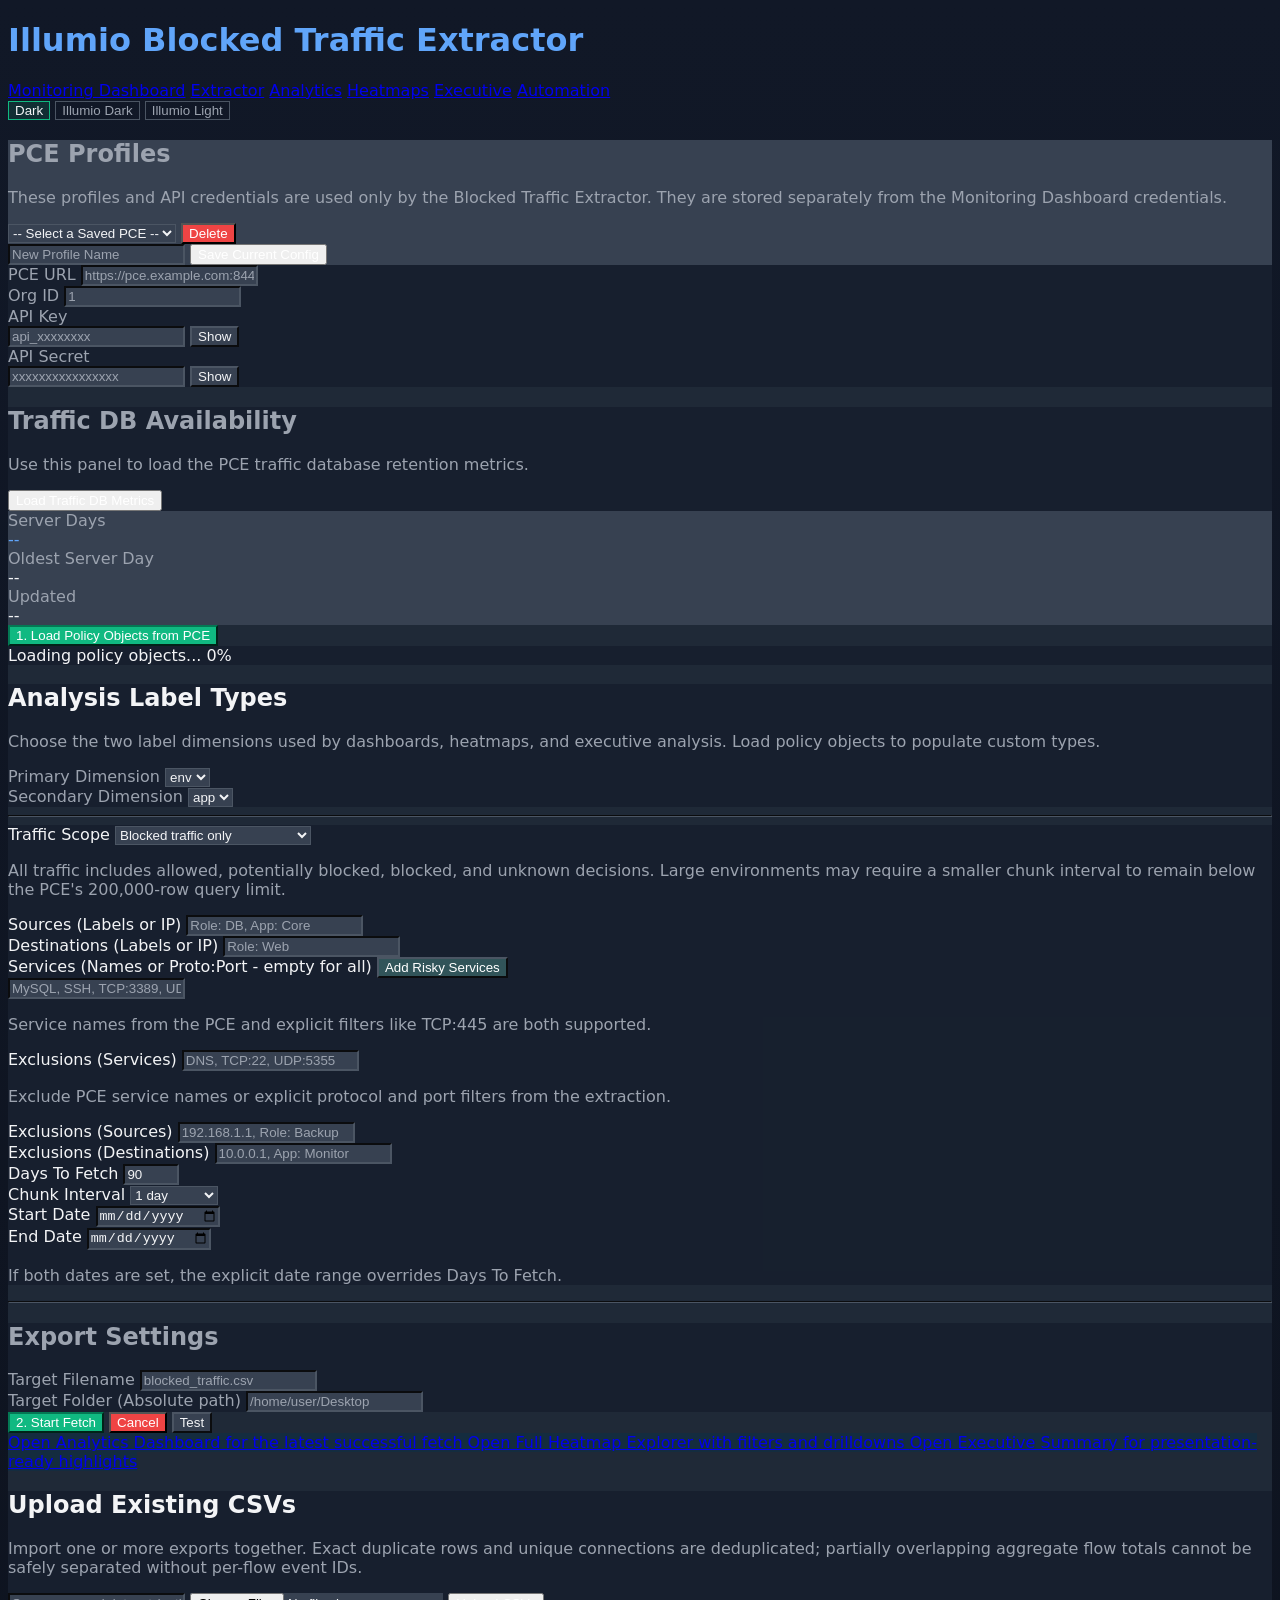
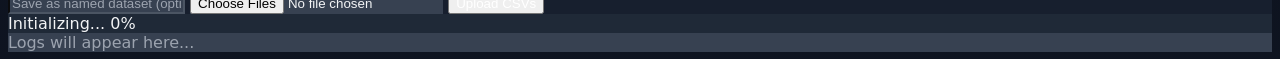
==== commit 07c083ae: "Run traffic extraction independently of dashboard refreshes" ====
--- a/internal/extractor/frontend/index.html
+++ b/internal/extractor/frontend/index.html
@@ -346,6 +346,11 @@
                 <input id="services" type="text" placeholder="MySQL, SSH, TCP:3389, UDP:5355" class="w-full bg-gray-700 border border-gray-600 rounded p-2 focus:ring-2 focus:ring-green-500 outline-none autocomplete-services">
                 <p class="mt-2 text-xs text-gray-400">Service names from the PCE and explicit filters like <span class="font-semibold text-gray-300">TCP:445</span> are both supported.</p>
             </div>
+			<div class="col-span-2 relative">
+				<label class="block text-sm font-semibold mb-2 text-red-400 uppercase tracking-tighter">Exclusions (Services)</label>
+				<input id="exclude_services" type="text" placeholder="DNS, TCP:22, UDP:5355" class="w-full bg-gray-700 border border-gray-600 rounded p-2 focus:ring-2 focus:ring-red-500 outline-none autocomplete-services">
+				<p class="mt-2 text-xs text-gray-400">Exclude PCE service names or explicit protocol and port filters from the extraction.</p>
+			</div>
             <div class="col-span-1 relative">
                 <label class="block text-sm font-semibold mb-2 text-red-400 uppercase tracking-tighter">Exclusions (Sources)</label>
                 <input id="exclude_src" type="text" placeholder="192.168.1.1, Role: Backup" class="w-full bg-gray-700 border border-gray-600 rounded p-2 focus:ring-2 focus:ring-red-500 outline-none autocomplete">
@@ -673,7 +678,8 @@
             ['src_labels', 'dst_labels', 'exclude_src', 'exclude_dst'].forEach(id => {
                 autocomplete(document.getElementById(id), combined);
             });
-            autocomplete(document.getElementById('services'), pceServices);
+			autocomplete(document.getElementById('services'), pceServices);
+			autocomplete(document.getElementById('exclude_services'), pceServices);
         }
 
 		function populateAnalysisLabelTypes(preferredPrimary, preferredSecondary) {
@@ -779,6 +785,7 @@
             document.getElementById('exclude_src').value = p.exclude_src || '';
             document.getElementById('exclude_dst').value = p.exclude_dst || '';
             document.getElementById('services').value = p.services || '';
+			document.getElementById('exclude_services').value = p.exclude_services || '';
             document.getElementById('save_path').value = p.save_path || '';
             document.getElementById('file_name').value = p.file_name || '';
             document.getElementById('days').value = p.days || 90;
@@ -994,10 +1001,22 @@
                 const completedChunks = data.completedChunks || 0;
                 const requestedDays = data.requestedDays || 90;
                 const chunkInterval = data.chunkInterval || '1 day';
+				const activeChunks = Number(data.activeChunks || 0);
+				const lastProgressMs = Date.parse(data.lastProgressAt || '');
+				const activityAgeSeconds = Number.isFinite(lastProgressMs) ? Math.max(0, Math.floor((Date.now() - lastProgressMs) / 1000)) : null;
+				let activityLabel = '';
+				if (activeChunks > 0) {
+					const ageLabel = activityAgeSeconds === null
+						? 'awaiting PCE activity'
+						: activityAgeSeconds < 60
+							? `PCE activity ${activityAgeSeconds}s ago`
+							: `PCE activity ${Math.floor(activityAgeSeconds / 60)}m ${activityAgeSeconds % 60}s ago`;
+					activityLabel = `; ${activeChunks} active ${activeChunks === 1 ? 'chunk' : 'chunks'}; ${ageLabel}`;
+				}
                 const percent = Math.round((completedChunks / requestedChunks) * 100);
                 document.getElementById('progressBar').style.width = `${percent}%`;
                 document.getElementById('percentLabel').innerText = `${percent}%`;
-                document.getElementById('statusLabel').innerText = `Processed ${completedChunks}/${requestedChunks} ${chunkInterval} chunks across ${requestedDays} days (${data.totalConnections} unique connections)`;
+				document.getElementById('statusLabel').innerText = `Processed ${completedChunks}/${requestedChunks} ${chunkInterval} chunks across ${requestedDays} days (${data.totalConnections} unique connections${activityLabel})`;
                 if (data.newLogs) data.newLogs.forEach(msg => log(msg));
                 if (data.done || data.cancelled) {
                     clearInterval(pollingInterval); resetButtons();
@@ -1052,6 +1071,7 @@
                 exclude_src: document.getElementById('exclude_src').value,
                 exclude_dst: document.getElementById('exclude_dst').value,
                 services: document.getElementById('services').value,
+				exclude_services: document.getElementById('exclude_services').value,
 				traffic_scope: document.getElementById('traffic_scope').value || 'blocked',
                 save_path: document.getElementById('save_path').value,
                 file_name: document.getElementById('file_name').value,
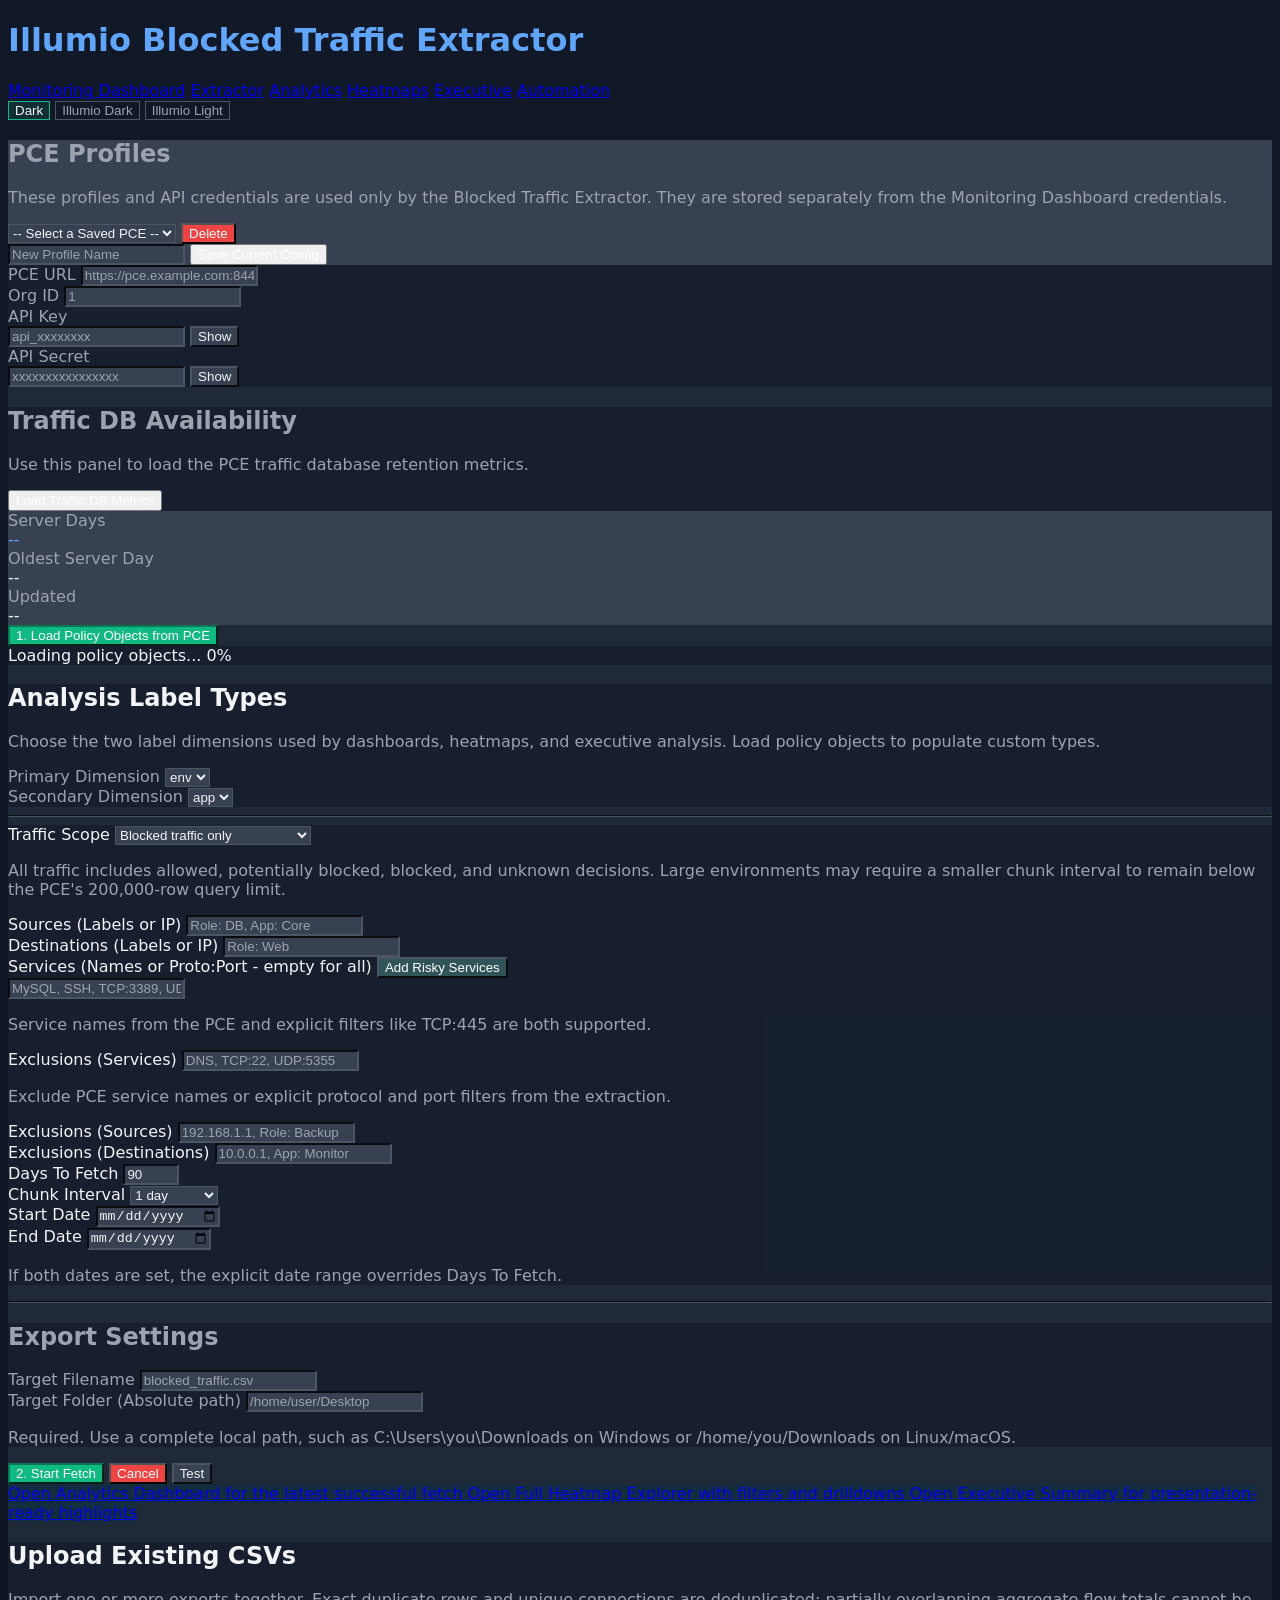
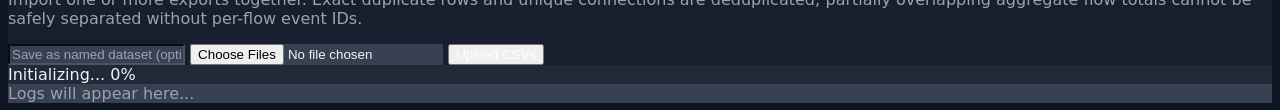
==== commit 1331cb27: "Add monitoring service exclusions" ====
--- a/internal/extractor/frontend/index.html
+++ b/internal/extractor/frontend/index.html
@@ -400,7 +400,8 @@
                 </div>
                 <div>
                     <label class="block text-xs themed-muted mb-1 italic">Target Folder (Absolute path)</label>
-                    <input id="save_path" type="text" placeholder="/home/user/Desktop" class="w-full bg-gray-800 border border-gray-700 rounded p-2 outline-none text-sm">
+					<input id="save_path" type="text" required placeholder="/home/user/Desktop" class="w-full bg-gray-800 border border-gray-700 rounded p-2 outline-none text-sm">
+					<p class="mt-2 text-xs text-gray-400">Required. Use a complete local path, such as <span class="font-semibold text-gray-300">C:\Users\you\Downloads</span> on Windows or <span class="font-semibold text-gray-300">/home/you/Downloads</span> on Linux/macOS.</p>
                 </div>
             </div>
         </div>
@@ -963,6 +964,12 @@
         }
 
         async function startFetch() {
+			const outputError = validateOutputSettings();
+			if (outputError) {
+				log(`Start failed: ${outputError}`);
+				document.getElementById('save_path').focus();
+				return;
+			}
             document.getElementById('startBtn').classList.add('hidden');
             document.getElementById('cancelBtn').classList.remove('hidden');
             document.getElementById('progressArea').classList.remove('hidden');
@@ -1024,7 +1031,7 @@
                         log(`COMPLETED: ${data.fileName}`);
                         document.getElementById('summaryLinkWrap').classList.remove('hidden');
                     }
-                    if (data.done && !data.fileName && !data.cancelled) log('RUN FINISHED WITHOUT OUTPUT. Check logs for errors.');
+					if (data.done && !data.fileName && !data.cancelled) log(`RUN FAILED: ${data.error || 'No output artifact was produced. Check logs for details.'}`);
                     if (data.cancelled) log('CANCELLED BY USER');
                 }
             }, 1000);
@@ -1040,6 +1047,22 @@
             if (Number.isNaN(raw) || raw < 1) return 90;
             return Math.min(raw, 365);
         }
+
+		function validateOutputSettings() {
+			const folder = document.getElementById('save_path').value.trim();
+			const fileName = document.getElementById('file_name').value.trim();
+			if (!folder) return 'Target Folder is required and must be an absolute path.';
+			const isUnixAbsolute = folder.startsWith('/');
+			const isWindowsDriveAbsolute = /^[A-Za-z]:[\\/]/.test(folder);
+			const isWindowsUNC = /^\\\\[^\\/]+[\\/][^\\/]+/.test(folder);
+			if (!isUnixAbsolute && !isWindowsDriveAbsolute && !isWindowsUNC) {
+				return 'Target Folder must be an absolute path, such as C:\\Users\\you\\Downloads or /home/you/Downloads.';
+			}
+				if (fileName && (fileName.includes('/') || fileName.includes('\\'))) {
+				return 'Target Filename must contain only a filename; put the directory in Target Folder.';
+			}
+			return '';
+		}
 
         function getRequestedDateRange() {
             const start = document.getElementById('start_date').value;
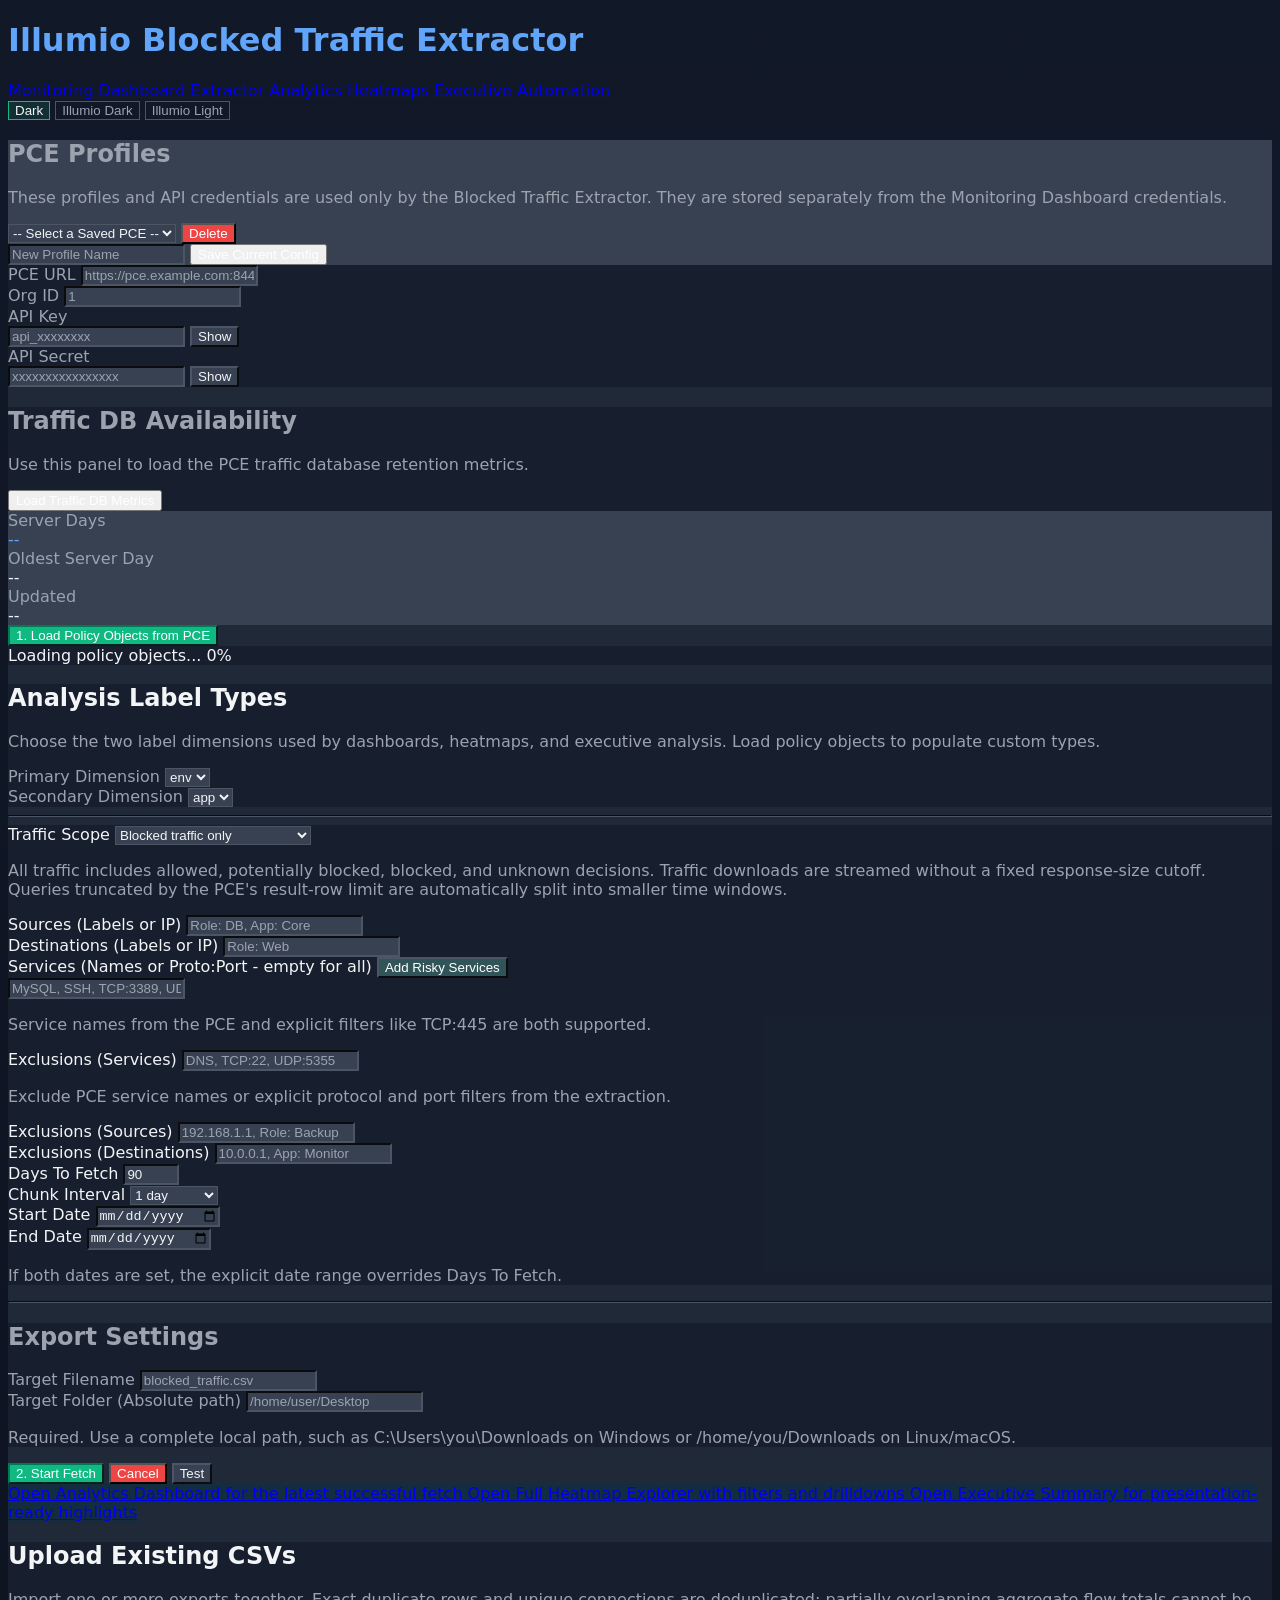
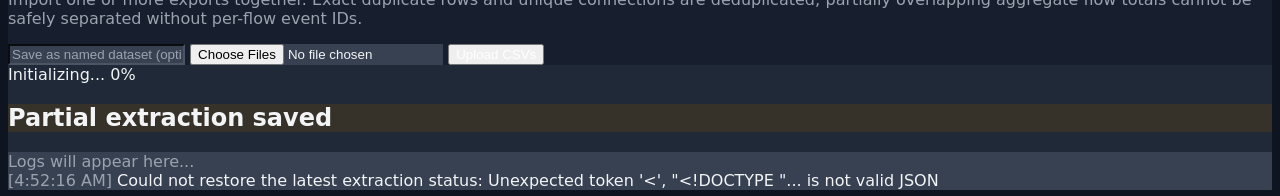
==== commit b1d31779: "Recover partial traffic extractions and clarify reconciliation status" ====
--- a/internal/extractor/frontend/index.html
+++ b/internal/extractor/frontend/index.html
@@ -177,6 +177,11 @@
         }
         .autocomplete-items div:hover { background-color: color-mix(in srgb, var(--field) 78%, white); }
         .autocomplete-active { background-color: color-mix(in srgb, var(--secondary) 72%, white) !important; }
+        .partial-output-warning {
+            background: color-mix(in srgb, var(--warn) 14%, var(--panel-soft));
+            border-color: var(--warn) !important;
+            color: var(--text);
+        }
     </style>
     <link rel="stylesheet" href="/blocked-traffic/assets/app-shell.css">
     <link rel="stylesheet" href="/static/product-shell.css">
@@ -326,7 +331,7 @@
                     <option value="blocked" selected>Blocked traffic only</option>
                     <option value="all">All traffic (all policy decisions)</option>
                 </select>
-                <p class="mt-2 text-xs text-gray-400">All traffic includes allowed, potentially blocked, blocked, and unknown decisions. Large environments may require a smaller chunk interval to remain below the PCE's 200,000-row query limit.</p>
+                <p class="mt-2 text-xs text-gray-400">All traffic includes allowed, potentially blocked, blocked, and unknown decisions. Traffic downloads are streamed without a fixed response-size cutoff. Queries truncated by the PCE's result-row limit are automatically split into smaller time windows.</p>
             </div>
             <div class="col-span-2 relative">
                 <label class="block text-sm font-semibold mb-2 text-blue-300 uppercase tracking-tighter">Sources (Labels or IP)</label>
@@ -449,6 +454,12 @@
             <div class="w-full themed-panel rounded-full h-4 mb-8 overflow-hidden">
                 <div id="progressBar" class="bg-blue-500 h-full transition-all duration-300" style="width: 0%"></div>
             </div>
+        </div>
+
+        <div id="partialOutputWarning" class="partial-output-warning mb-8 hidden rounded-lg border-2 p-4 shadow-lg" role="alert" aria-live="assertive">
+            <h2 class="text-base font-bold uppercase tracking-wide">Partial extraction saved</h2>
+            <p id="partialOutputMessage" class="mt-2 text-sm"></p>
+            <p id="partialOutputPath" class="mt-2 break-all text-xs font-mono"></p>
         </div>
 
         <div class="rounded-lg p-4 h-64 overflow-y-auto text-xs font-mono border themed-panel" id="logBox" data-auto-collapsible="activity-log" data-collapse-title="Extraction Activity Log">
@@ -556,6 +567,7 @@
             document.getElementById('testBtn').addEventListener('click', testConnection);
             document.getElementById('uploadCSVBtn').addEventListener('click', uploadCSVAndOpenSummary);
             fetchProfiles();
+            restoreLatestExtractionStatus();
         };
 
         async function fetchProfiles() {
@@ -960,7 +972,17 @@
 
         async function cancelFetch() {
             log('Sending cancel signal...');
-            await fetch('/blocked-traffic/api/cancel', { method: 'POST', headers: {'Content-Type': 'application/json'} });
+            const cancelButton = document.getElementById('cancelBtn');
+            cancelButton.disabled = true;
+            document.getElementById('statusLabel').innerText = 'Cancellation requested; stopping queries and saving completed data...';
+            document.getElementById('statusLabel').style.color = 'var(--warn)';
+            try {
+                const response = await fetch('/blocked-traffic/api/cancel', { method: 'POST', headers: {'Content-Type': 'application/json'} });
+                if (!response.ok) throw new Error(`HTTP ${response.status}`);
+            } catch (error) {
+                cancelButton.disabled = false;
+                log(`Cancel request failed: ${error.message}`);
+            }
         }
 
         async function startFetch() {
@@ -972,8 +994,17 @@
 			}
             document.getElementById('startBtn').classList.add('hidden');
             document.getElementById('cancelBtn').classList.remove('hidden');
+            document.getElementById('cancelBtn').disabled = false;
             document.getElementById('progressArea').classList.remove('hidden');
             document.getElementById('summaryLinkWrap').classList.add('hidden');
+            const partialWarning = document.getElementById('partialOutputWarning');
+            partialWarning.classList.add('hidden');
+            document.getElementById('partialOutputMessage').innerText = '';
+            document.getElementById('partialOutputPath').innerText = '';
+            document.getElementById('statusLabel').style.color = '';
+            document.getElementById('summaryLink').innerText = 'Open Analytics Dashboard for the latest successful fetch';
+            document.getElementById('heatmapLink').innerText = 'Open Full Heatmap Explorer with filters and drilldowns';
+            document.getElementById('executiveSummaryLink').innerText = 'Open Executive Summary for presentation-ready highlights';
             const dateRange = getRequestedDateRange();
             if (dateRange.error) {
                 log(`Start failed: ${dateRange.error}`);
@@ -999,42 +1030,130 @@
             } catch (e) { log(`Fatal: ${e.message}`); resetButtons(); }
         }
 
+        function renderExtractionStatus(data) {
+            const requestedChunkCount = Math.max(0, Number(data.requestedChunks || 0));
+            const requestedChunks = Math.max(1, requestedChunkCount);
+            const completedChunks = Math.max(0, Number(data.completedChunks || 0));
+            const requestedDays = data.requestedDays || 90;
+            const chunkInterval = data.chunkInterval || '1 day';
+            const activeChunks = Number(data.activeChunks || 0);
+            const lastProgressMs = Date.parse(data.lastProgressAt || '');
+            const activityAgeSeconds = Number.isFinite(lastProgressMs) ? Math.max(0, Math.floor((Date.now() - lastProgressMs) / 1000)) : null;
+            let activityLabel = '';
+            if (activeChunks > 0) {
+                const ageLabel = activityAgeSeconds === null
+                    ? 'awaiting PCE activity'
+                    : activityAgeSeconds < 60
+                        ? `PCE activity ${activityAgeSeconds}s ago`
+                        : `PCE activity ${Math.floor(activityAgeSeconds / 60)}m ${activityAgeSeconds % 60}s ago`;
+                activityLabel = `; ${activeChunks} active ${activeChunks === 1 ? 'chunk' : 'chunks'}; ${ageLabel}`;
+            }
+            const percent = Math.min(100, Math.round((completedChunks / requestedChunks) * 100));
+            document.getElementById('progressArea').classList.remove('hidden');
+            document.getElementById('progressBar').style.width = `${percent}%`;
+            document.getElementById('percentLabel').innerText = `${percent}%`;
+            document.getElementById('statusLabel').innerText = `Processed ${completedChunks}/${requestedChunks} ${chunkInterval} chunks across ${requestedDays} days (${data.totalConnections} unique connections${activityLabel})`;
+            if (data.newLogs) data.newLogs.forEach(msg => log(msg));
+
+            // A cancellation request is not terminal. The backend sets done only
+            // after any salvage CSV and its coverage sidecar are durably closed.
+            const terminal = Boolean(data.done);
+            if (data.cancelled && !terminal) {
+                document.getElementById('cancelBtn').disabled = true;
+                document.getElementById('statusLabel').innerText = 'Cancellation requested; stopping queries and saving completed data...';
+                document.getElementById('statusLabel').style.color = 'var(--warn)';
+                return false;
+            }
+            if (!terminal) return false;
+
+            resetButtons();
+            const failedChunks = Math.max(0, Number(data.failedChunks || 0));
+            const hasArtifact = Boolean(data.fileName);
+            const importedDataset = String(data.fileName || '').startsWith('Imported CSV');
+            const partial = hasArtifact && Boolean(data.partial || data.cancelled || failedChunks > 0 || data.error);
+            if (hasArtifact) {
+                document.getElementById('summaryLinkWrap').classList.remove('hidden');
+                if (partial) {
+                    const reason = data.error || (data.cancelled
+                        ? 'The extraction was cancelled after some query windows completed.'
+                        : 'One or more query windows did not complete.');
+                    const failedChunkText = failedChunks > 0
+                        ? ` ${failedChunks} original ${failedChunks === 1 ? 'chunk did' : 'chunks did'} not complete in full.`
+                        : '';
+                    document.getElementById('partialOutputMessage').innerText = `${reason}${failedChunkText} Analytics remain available, but totals and trends are incomplete and must not be treated as a complete baseline.`;
+                    document.getElementById('partialOutputPath').innerText = `Saved CSV: ${data.fileName}`;
+                    document.getElementById('partialOutputWarning').classList.remove('hidden');
+                    document.getElementById('statusLabel').innerText = importedDataset
+                        ? 'Partial imported dataset loaded.'
+                        : `Partial extraction saved (${completedChunks}/${requestedChunks} chunks${failedChunks > 0 ? `; ${failedChunks} failed` : ''})`;
+                    document.getElementById('statusLabel').style.color = 'var(--warn)';
+                    document.getElementById('percentLabel').innerText = importedDataset ? 'Partial' : `${percent}% partial`;
+                    document.getElementById('summaryLink').innerText = 'View Analytics for the saved partial extraction';
+                    document.getElementById('heatmapLink').innerText = 'View Heatmaps for the saved partial extraction';
+                    document.getElementById('executiveSummaryLink').innerText = 'View Executive Summary with partial-coverage warnings';
+                    log(`PARTIAL OUTPUT SAVED: ${data.fileName}`);
+                    const logReason = /^INCOMPLETE EXTRACTION:/i.test(reason)
+                        ? `${reason}${failedChunkText}`
+                        : `INCOMPLETE EXTRACTION: ${reason}${failedChunkText}`;
+                    log(logReason);
+                } else {
+                    document.getElementById('statusLabel').innerText = 'Extraction completed successfully.';
+                    document.getElementById('statusLabel').style.color = 'var(--accent)';
+                    log(`COMPLETED: ${data.fileName}`);
+                }
+            }
+            if (data.done && !hasArtifact && !data.cancelled) {
+                const reason = data.error || 'No output artifact was produced. Check logs for details.';
+                document.getElementById('statusLabel').innerText = 'Extraction failed without output.';
+                document.getElementById('statusLabel').style.color = 'var(--danger)';
+                log(`RUN FAILED — NO OUTPUT SAVED: ${reason}`);
+            }
+            if (data.cancelled && !hasArtifact) {
+                document.getElementById('statusLabel').innerText = 'Extraction cancelled; no output was saved.';
+                document.getElementById('statusLabel').style.color = 'var(--danger)';
+                log('CANCELLED BY USER — NO OUTPUT SAVED');
+            }
+            return true;
+        }
+
+        async function refreshExtractionStatus() {
+            const res = await fetch('/blocked-traffic/api/status', { cache: 'no-store' });
+            const data = await res.json();
+            return renderExtractionStatus(data);
+        }
+
         function pollStatus() {
             if (pollingInterval) clearInterval(pollingInterval);
-            pollingInterval = setInterval(async () => {
-                const res = await fetch('/blocked-traffic/api/status');
+            const refresh = async () => {
+                try {
+                    if (await refreshExtractionStatus()) {
+                        clearInterval(pollingInterval);
+                        pollingInterval = null;
+                    }
+                } catch (error) {
+                    log(`Status update failed: ${error.message}`);
+                }
+            };
+            refresh();
+            pollingInterval = setInterval(refresh, 1000);
+        }
+
+        async function restoreLatestExtractionStatus() {
+            try {
+                const res = await fetch('/blocked-traffic/api/status', { cache: 'no-store' });
                 const data = await res.json();
-                const requestedChunks = data.requestedChunks || 1;
-                const completedChunks = data.completedChunks || 0;
-                const requestedDays = data.requestedDays || 90;
-                const chunkInterval = data.chunkInterval || '1 day';
-				const activeChunks = Number(data.activeChunks || 0);
-				const lastProgressMs = Date.parse(data.lastProgressAt || '');
-				const activityAgeSeconds = Number.isFinite(lastProgressMs) ? Math.max(0, Math.floor((Date.now() - lastProgressMs) / 1000)) : null;
-				let activityLabel = '';
-				if (activeChunks > 0) {
-					const ageLabel = activityAgeSeconds === null
-						? 'awaiting PCE activity'
-						: activityAgeSeconds < 60
-							? `PCE activity ${activityAgeSeconds}s ago`
-							: `PCE activity ${Math.floor(activityAgeSeconds / 60)}m ${activityAgeSeconds % 60}s ago`;
-					activityLabel = `; ${activeChunks} active ${activeChunks === 1 ? 'chunk' : 'chunks'}; ${ageLabel}`;
-				}
-                const percent = Math.round((completedChunks / requestedChunks) * 100);
-                document.getElementById('progressBar').style.width = `${percent}%`;
-                document.getElementById('percentLabel').innerText = `${percent}%`;
-				document.getElementById('statusLabel').innerText = `Processed ${completedChunks}/${requestedChunks} ${chunkInterval} chunks across ${requestedDays} days (${data.totalConnections} unique connections${activityLabel})`;
-                if (data.newLogs) data.newLogs.forEach(msg => log(msg));
-                if (data.done || data.cancelled) {
-                    clearInterval(pollingInterval); resetButtons();
-                    if (data.done && data.fileName) {
-                        log(`COMPLETED: ${data.fileName}`);
-                        document.getElementById('summaryLinkWrap').classList.remove('hidden');
-                    }
-					if (data.done && !data.fileName && !data.cancelled) log(`RUN FAILED: ${data.error || 'No output artifact was produced. Check logs for details.'}`);
-                    if (data.cancelled) log('CANCELLED BY USER');
+                const hasExtractionState = Number(data.requestedChunks || 0) > 0 || Boolean(data.fileName) || Boolean(data.done) || Boolean(data.cancelled);
+                if (!hasExtractionState) return;
+                const terminal = renderExtractionStatus(data);
+                if (!terminal) {
+                    document.getElementById('startBtn').classList.add('hidden');
+                    document.getElementById('cancelBtn').classList.remove('hidden');
+                    document.getElementById('cancelBtn').disabled = Boolean(data.cancelled);
+                    pollStatus();
                 }
-            }, 1000);
+            } catch (error) {
+                log(`Could not restore the latest extraction status: ${error.message}`);
+            }
         }
 
         function resetButtons() {
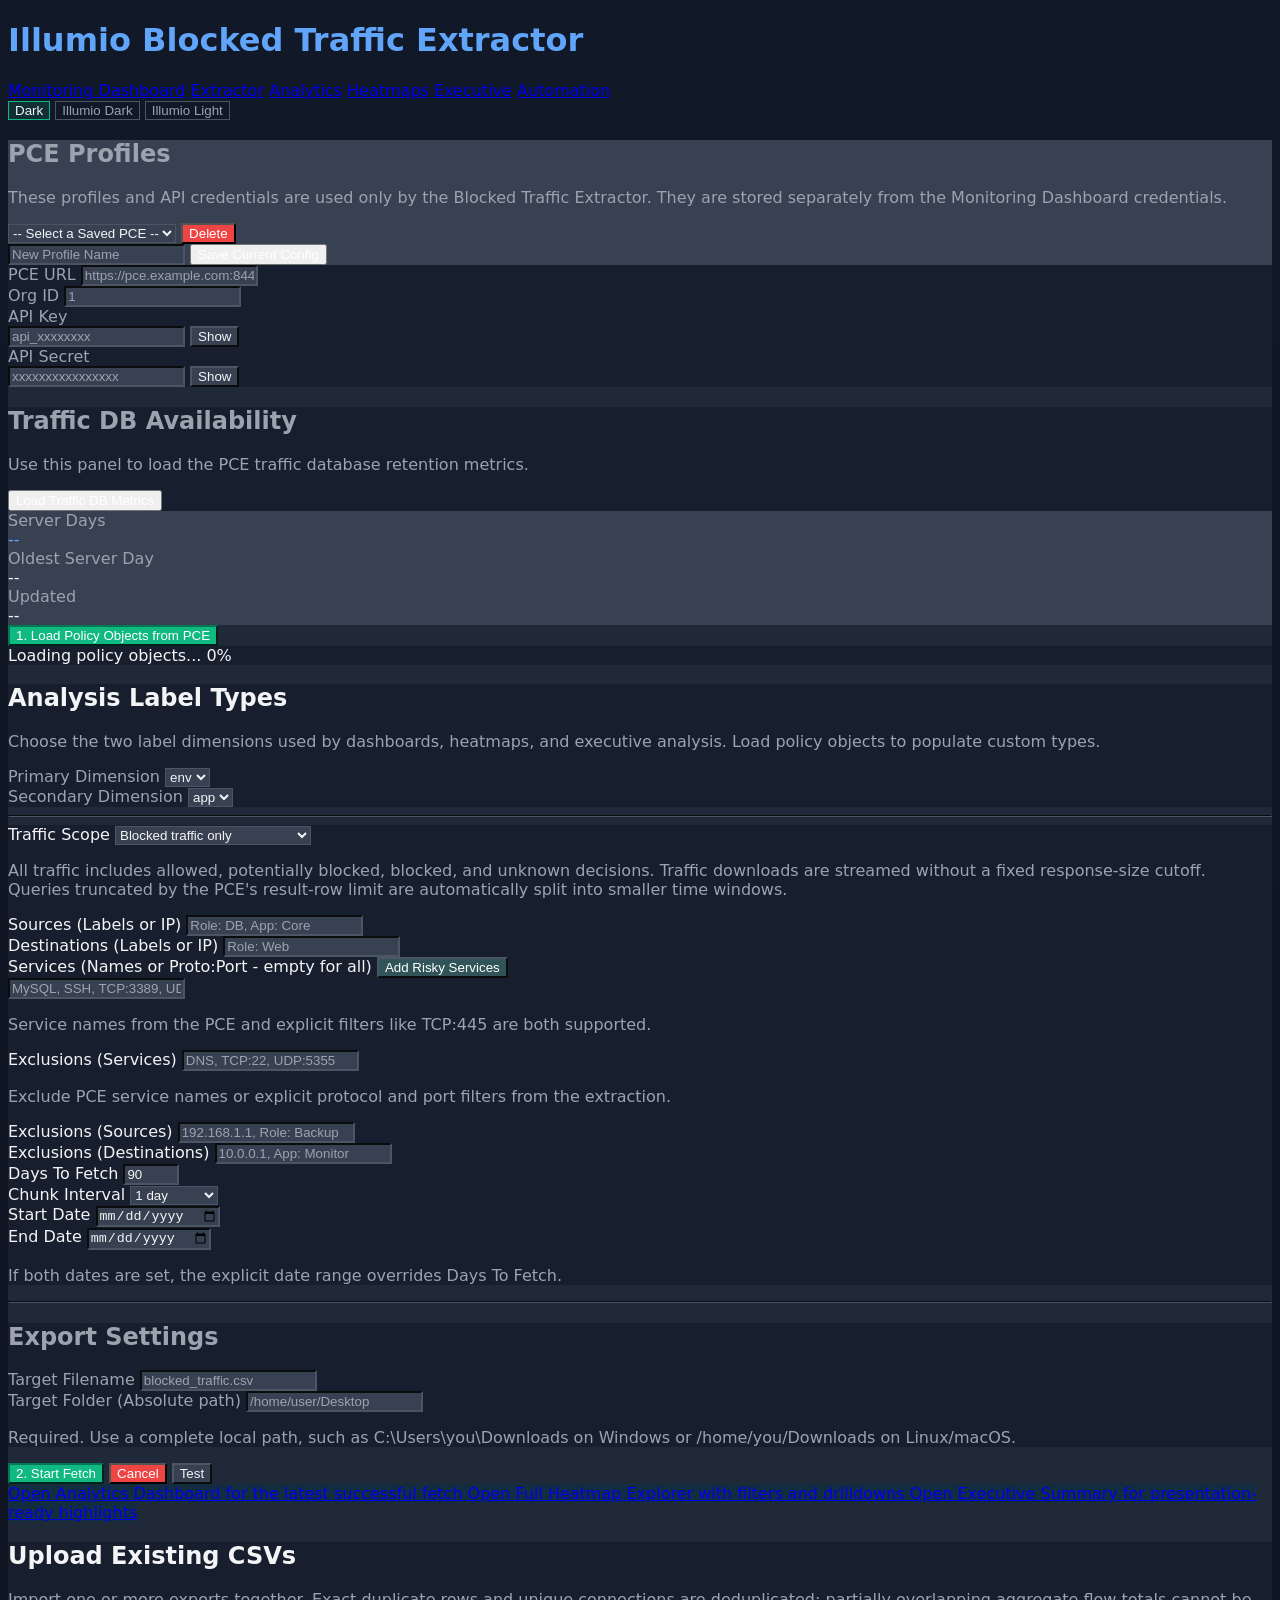
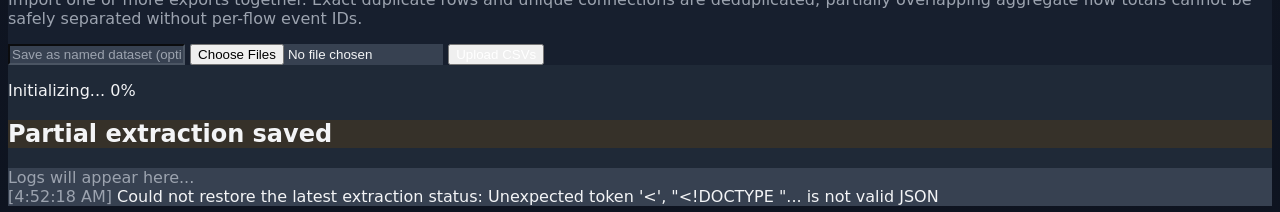
==== commit 5ba32aa7: "Support large CSV analysis imports with progress and clear errors" ====
--- a/internal/extractor/frontend/index.html
+++ b/internal/extractor/frontend/index.html
@@ -438,11 +438,12 @@
                 <div class="flex flex-col gap-3 md:flex-row md:items-center">
                     <input id="mainCsvDatasetName" type="text" maxlength="120" placeholder="Save as named dataset (optional)" class="rounded-lg border px-3 py-2 text-sm">
                     <input id="mainCsvFile" type="file" accept=".csv,text/csv" multiple class="text-sm themed-muted file:mr-4 file:rounded-lg file:border-0 file:px-4 file:py-2 file:text-sm file:font-semibold">
-                    <button id="uploadCSVBtn" type="button" class="rounded-lg bg-emerald-600 px-4 py-2 text-sm font-semibold hover:bg-emerald-500">
+                    <button id="uploadCSVBtn" type="button" class="rounded-lg bg-emerald-600 px-4 py-2 text-sm font-semibold hover:bg-emerald-500 disabled:cursor-not-allowed disabled:opacity-60">
                         Upload CSVs
                     </button>
                 </div>
             </div>
+            <p id="mainCsvImportStatus" class="mt-3 text-xs themed-muted" role="status" aria-live="polite"></p>
         </div>
 
         <!-- Progress -->
@@ -470,6 +471,7 @@
 
     <script src="/blocked-traffic/assets/app-version.js"></script>
     <script src="/blocked-traffic/assets/collapsible.js"></script>
+    <script src="/blocked-traffic/assets/csv-import.js"></script>
     <script>
         let profiles = {};
         let pollingInterval = null;
@@ -925,33 +927,32 @@
         async function uploadCSVAndOpenSummary() {
             const fileInput = document.getElementById('mainCsvFile');
             const files = Array.from(fileInput.files || []);
+            const status = document.getElementById('mainCsvImportStatus');
             if (files.length === 0) {
-                alert('Please choose one or more CSV files first.');
+                status.innerText = 'Choose one or more CSV files first.';
                 return;
             }
 
-            const formData = new FormData();
-			files.forEach(file => formData.append('files', file));
-			formData.append('primary_label_key', document.getElementById('analysis_primary_label').value || 'env');
-			formData.append('secondary_label_key', document.getElementById('analysis_secondary_label').value || 'app');
-			formData.append('dataset_name', document.getElementById('mainCsvDatasetName').value || '');
-
-			const selectionLabel = files.length === 1 ? `'${files[0].name}'` : `${files.length} CSV files`;
-            log(`Importing ${selectionLabel} for analytics review...`);
+            const selection = ITTCSVImport.selectionDetails(files);
+            log(`Importing ${selection.label} for analytics review...`);
 
             try {
-                const res = await fetch('/blocked-traffic/api/results/import-csv', {
-                    method: 'POST',
-                    body: formData
+                await ITTCSVImport.upload({
+                    files,
+                    button: document.getElementById('uploadCSVBtn'),
+                    fields: {
+                        primary_label_key: document.getElementById('analysis_primary_label').value || 'env',
+                        secondary_label_key: document.getElementById('analysis_secondary_label').value || 'app',
+                        dataset_name: document.getElementById('mainCsvDatasetName').value || '',
+                    },
+                    onStatus: (message) => {
+                        status.innerText = message;
+                    },
                 });
-                const data = await res.json();
-                if (!data.success) {
-                    log(`CSV import failed: ${data.error || 'Unknown error'}`);
-                    return;
-                }
                 window.location.href = '/blocked-traffic/summary';
-            } catch (e) {
-                log(`CSV import failed: ${e.message}`);
+            } catch (error) {
+                status.innerText = error.message;
+                log(error.message);
             }
         }
 
